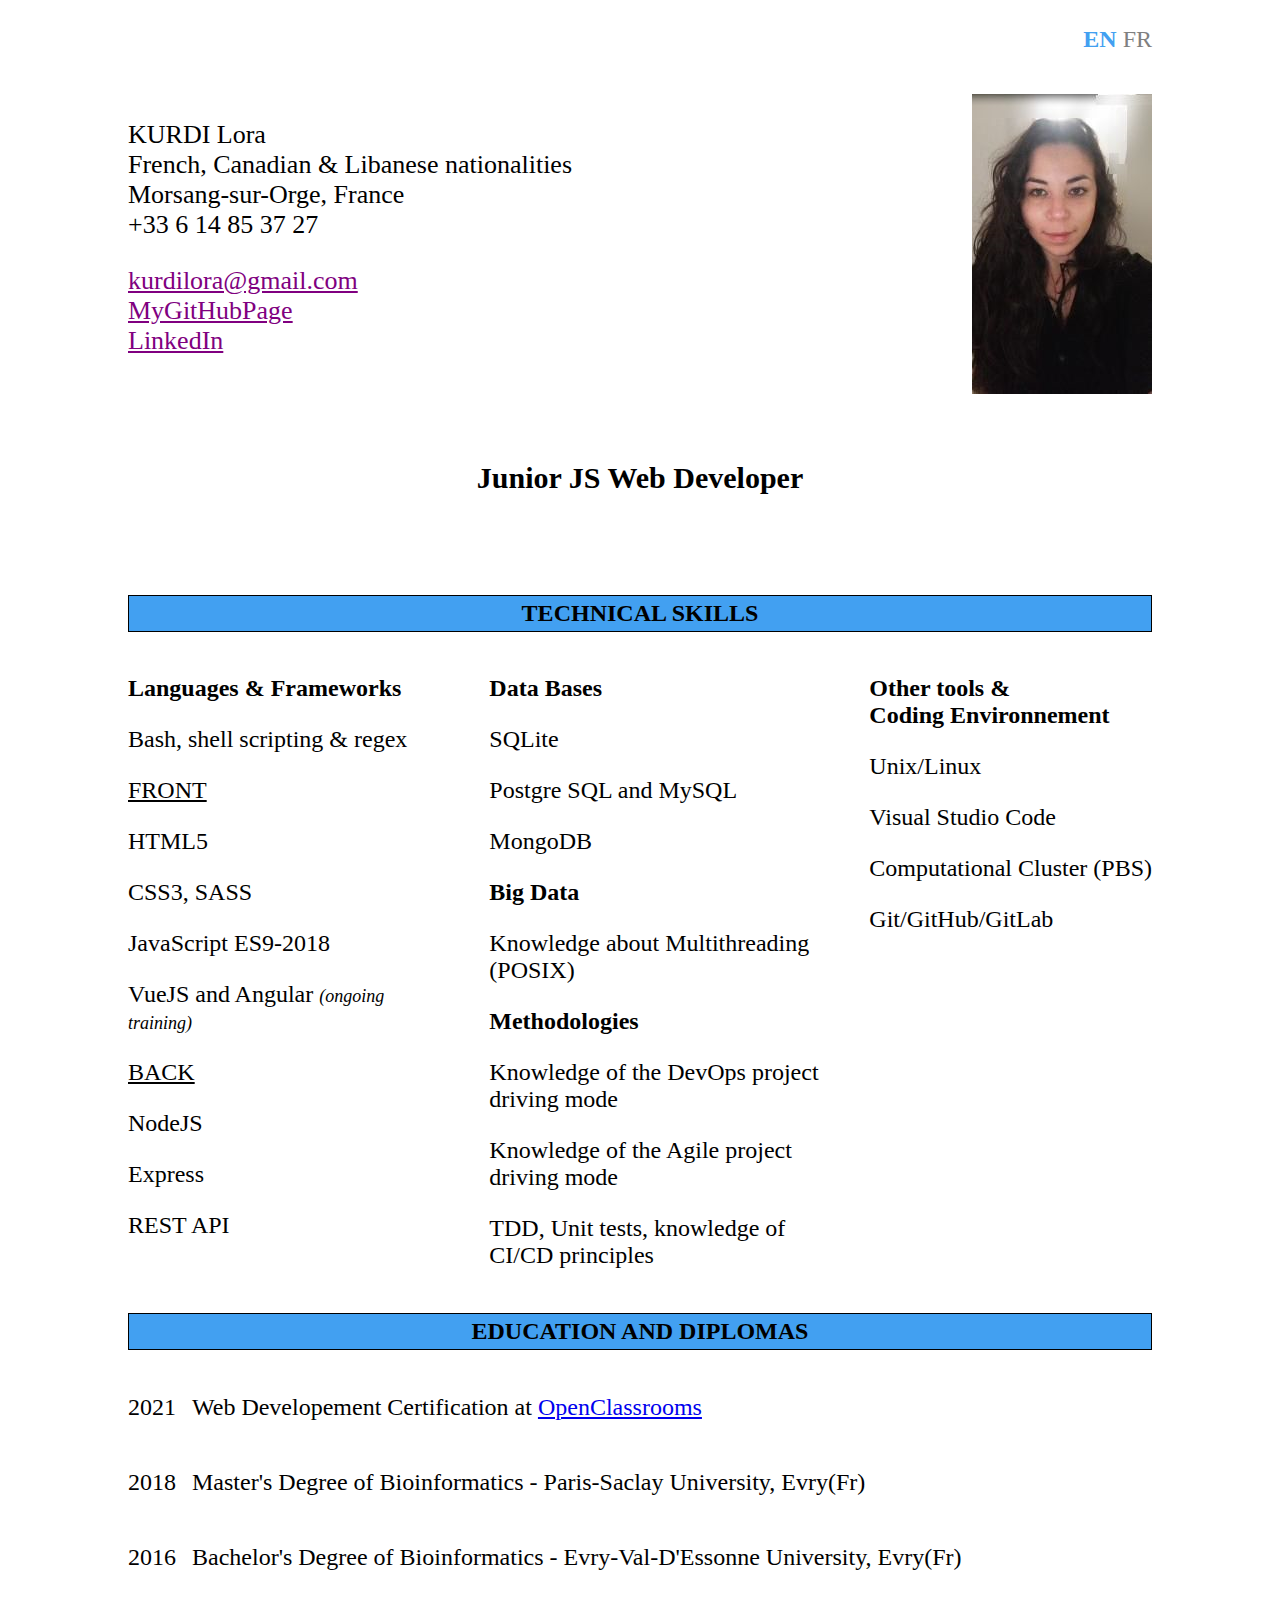
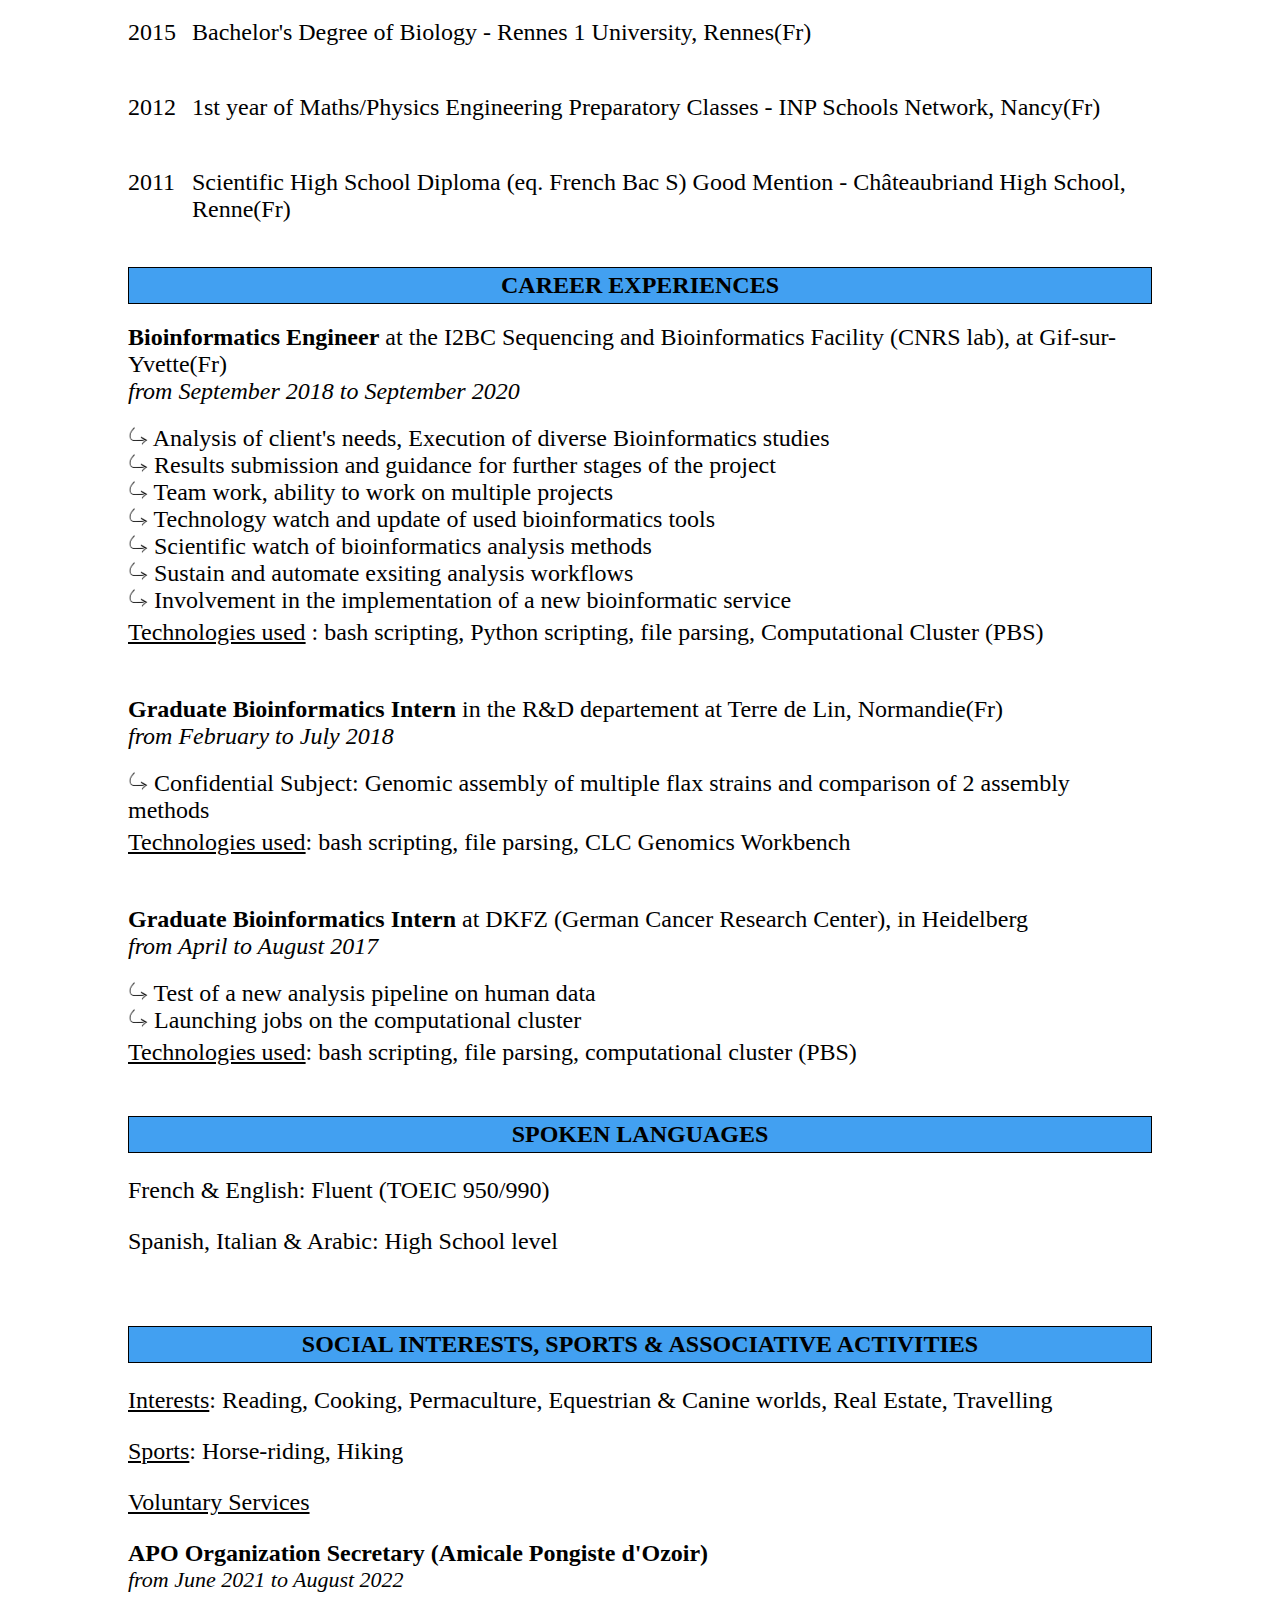
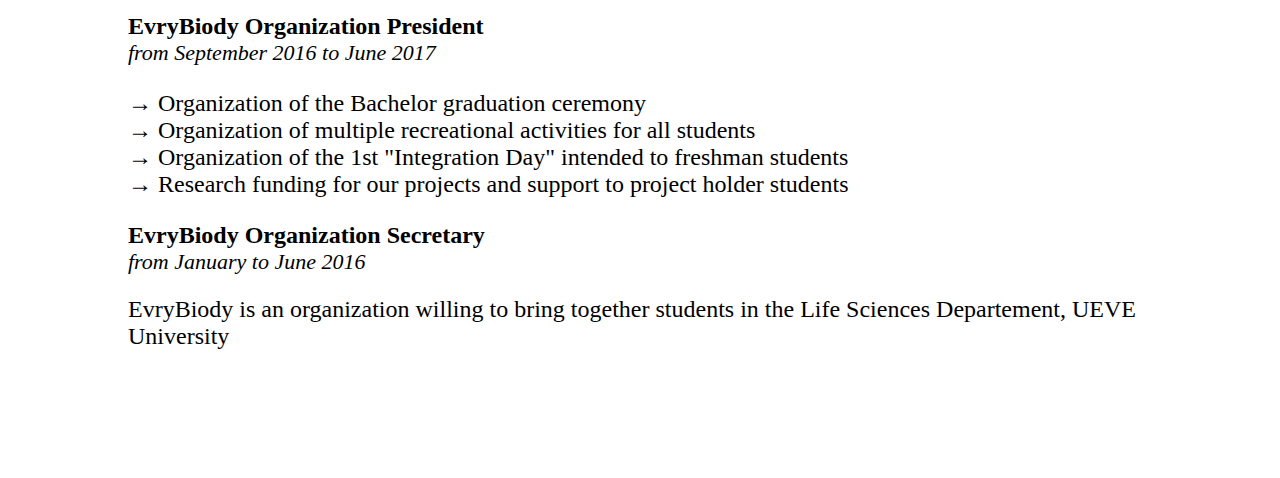
==== english.html @ de7b5802 "June 2021 Update" ====
<!DOCTYPE html>
<html>
	<head>
		<meta charset="UTF-8"/>
		<meta name="viewport" content="width=device-width">
		<link rel="stylesheet" href="style.css" />
		<title>CV_Kurdi-Lora</title>
	</head>
	<body>
        <header>
            <nav><a href="english.html" title="You're on the English version" id="pageActuelle">EN</a>
			<a href="index.html" title="Go to the French version" id="autrePage">FR</a></nav>
        </header>
		<div id="header">
			<div>
			<p>KURDI Lora<br/>
			French, Canadian & Libanese nationalities<br/>
			Morsang-sur-Orge, France<br/>
			+33 6 14 85 37 27</p>
			<p><a href="mailto: kurdilora@gmail.com" title="Send me an email" target="_blank">kurdilora@gmail.com</a><br/>
			<a href="https://lkurdi292.github.io" title="Github Page" target="_blank">MyGitHubPage</a><br/>
			<a href="https://www.linkedin.com/in/lorakurdi" title="LinkedIn Profile" target="_blank">LinkedIn</a></p>
			</div>
		
			<div>
				<img src="./moi-3-mini_convert_180-300_censored.png" alt="Lora Kurdi" title="Yep, that's me" />
			</div>
		</div>

		<h1>Junior JS Web Developer</h1>

		<h2>Technical Skills</h2>
		<section id="competences">
			<div id="langages">
				<p><mark>Languages & Frameworks</mark></p>
				<p>Bash, shell scripting & regex</p>
				<p class="underline">FRONT</p>
				<p>HTML5</p>
				<p>CSS3, SASS</p>
				<P>JavaScript ES9-2018</p>
				<P>VueJS and Angular <span>(ongoing training)</span></p>
				<p class="underline">BACK</p>
				<P>NodeJS</p>
				<P>Express</p>
				<P>REST API</p>
				<!-- <p>Python3<br/><span>Pytest, scrapy, numpy, pandas, PEP 8&20</span></p> -->
			</div>
			
			<div id="bdd_et_big-data">
				<p><mark>Data Bases</mark></p>
				<p>SQLite</p>
				<p>Postgre SQL and MySQL</p>
				<P>MongoDB</P>

				<p><mark>Big Data</mark></p>
				<p>Knowledge about Multithreading (POSIX)</p>

				<p><mark>Methodologies</mark></p>
				<p>Knowledge of the DevOps project driving mode </p>
				<p>Knowledge of the Agile project driving mode</p>
				<p>TDD, Unit tests, knowledge of CI/CD principles</p>
			</div>

			<div id="autres_outils">
				<p><mark>Other tools &<br/>Coding Environnement</mark></p>
				<p>Unix/Linux</p>
				<p>Visual Studio Code</p>
				<p>Computational Cluster (PBS)</p>
				<p>Git/GitHub/GitLab</p>
			</div>
		</section>

		<h2>Education and Diplomas</h2>
		<section id="formation">
			<p>2021</p><p> Web Developement Certification at <a href="https://openclassrooms.com/en/paths/185-developpeur-web#path-tabs" title="OpenClassrooms"target="_blank">OpenClassrooms</a></p>
			<p>2018</p><p> Master's Degree of Bioinformatics - Paris-Saclay University, Evry(Fr)</p>
			<p>2016</p><p> Bachelor's Degree of Bioinformatics - Evry-Val-D'Essonne University, Evry(Fr)</p>
			<p>2015</p><p>Bachelor's Degree of Biology - Rennes 1 University, Rennes(Fr)</p>
			<p>2012</p><p>1st year of Maths/Physics Engineering Preparatory Classes - INP Schools Network, Nancy(Fr)</p>
			<p>2011</p><p>Scientific High School Diploma (eq. French Bac S) Good Mention - Châteaubriand High School, Renne(Fr)</p>
		</section>

		
		<h2>Career Experiences</h2>
		<section id="exp">
			<mark>Bioinformatics Engineer</mark> at the I2BC Sequencing and Bioinformatics Facility (CNRS lab), at Gif-sur-Yvette(Fr)<br/><div class="date">from September 2018 to September 2020</div>
			<div id="cnrs_page-break">
				<p><img src="./curved-arrow-black-png-0.png" alt="curved_arrow"/> Analysis of client's needs, Execution of diverse Bioinformatics studies<br/>
				<img src="./curved-arrow-black-png-0.png" alt="curved_arrow"/> Results submission and guidance for further stages of the project<br/>
				<img src="./curved-arrow-black-png-0.png" alt="curved_arrow"/> Team work, ability to work on multiple projects<br/>
				<img src="./curved-arrow-black-png-0.png" alt="curved_arrow"/> Technology watch and update of used bioinformatics tools</br/>
				<img src="./curved-arrow-black-png-0.png" alt="curved_arrow"/> Scientific watch of bioinformatics analysis methods<br/>
				<img src="./curved-arrow-black-png-0.png" alt="curved_arrow"/> Sustain and automate exsiting analysis workflows<br/>
				<img src="./curved-arrow-black-png-0.png" alt="curved_arrow"/> Involvement in the implementation of a new bioinformatic service</p>
				<p><span class="tech">Technologies used</span> : bash scripting, Python scripting, file parsing, Computational Cluster (PBS)</p>
			</div>
			
			<div id="stageM2_second-page">
				<mark>Graduate Bioinformatics Intern</mark> in the R&D departement at Terre de Lin, Normandie(Fr)<br/><div class="date">from February to July 2018</div>
				<div>
					<p><img src="./curved-arrow-black-png-0.png" alt="curved_arrow"/> Confidential Subject: Genomic assembly of multiple flax strains and comparison of 2 assembly methods</p>
					<p><span class="tech">Technologies used</span>: bash scripting, file parsing, CLC Genomics Workbench</p>
				</div>
			</div>
			<mark>Graduate Bioinformatics Intern</mark> at DKFZ (German Cancer Research Center), in Heidelberg<br/><div class="date">from April to August 2017</div>
			<div>
				<p><img src="./curved-arrow-black-png-0.png" alt="curved_arrow"/> Test of a new analysis pipeline on human data<br/>
				 <img src="./curved-arrow-black-png-0.png" alt="curved_arrow"/> Launching jobs on the computational cluster</p>
				<p><span class="tech">Technologies used</span>: bash scripting, file parsing, computational cluster (PBS)</p>
			</div>
		</section>

		<h2>Spoken Languages</h2>
		<p>French & English: Fluent (TOEIC 950/990)</p>
		<p>Spanish, Italian & Arabic: High School level</p><br/>

		<h2>Social Interests, Sports & Associative activities </h2>
		<div id="interets">
			<p><span>Interests</span>: Reading, Cooking, Permaculture, Equestrian & Canine worlds, Real Estate, Travelling</p>
			<p><span>Sports</span>: Horse-riding, Hiking</p>

			<p><span>Voluntary Services</span></p>

			<strong>APO Organization Secretary (Amicale Pongiste d'Ozoir)</strong>
			<div class="date"> from June 2021 to August 2022</div>

			<strong>EvryBiody Organization President</strong>
			<div class="date"> from September 2016 to June 2017</div>
			<p>
			→ Organization of the Bachelor graduation ceremony<br />
			→ Organization of multiple recreational activities for all students<br />
			→ Organization of the 1st "Integration Day" intended to freshman students<br />
            → Research funding for our projects and support to project holder students</p>
            
			<strong>EvryBiody Organization Secretary</strong>
			<div class="date">from January to June 2016</div>
			EvryBiody is an organization willing to bring together students in the Life Sciences Departement, UEVE University
		</div>
	</body>
</html>
---- style.css ----
@font-face{
    font-family: "quicksand";
    src: url("fonts/quicksand/Quicksand-Regular.otf");
}

body{
	margin: 2% 10% 10% 10%;
	font-family: "quicksand";
	font-size: 24px;
}

a:hover {
	font-weight: bold;
}


/* Header de la page  - EN/FR*/
header {
	display: flex;
	justify-content: flex-end;
	align-items: center;
	margin-bottom: 4%;
	/* border: 1px solid chocolate; */
}

nav a {
	text-decoration: none;
}

nav #pageActuelle:link, #pageActuelle:visited {
	color: rgb(66,160,241);
	font-weight: bold;
}

nav #autrePage:link, #autrePage:visited {
	color: grey;
}


/* Header du CV */
#header{
	display: flex;
	justify-content: space-between;
	font-size: 26px;
}

#header a{
	color: purple;
}

	/* Développeuse Python Junior */
h1 {
	font-size: 30px;
	text-align: center;
	/* text-decoration: underline; */
	margin-top: 60px;
	margin-bottom: 100px;
}


/* Titre et encadré des sections */
h2 {
	font-size: 24px;
	text-align: center;
	text-transform: uppercase;
	border: 1px black solid;
	padding: 4px;
	background-color: rgb(66,160,241);
}


mark {
	font-weight: bold;
	background-color: rgb(255,255,255);
}


/*Les différentes sections du CV*/

	/*Formation*/
#formation {
	display: grid;
	grid-template-columns: 1fr 15fr;
}

#formation a:visited {
	color: black;
}

	/*Compétences*/
#competences {
	display: grid;
	grid-gap: 50px;
	grid-template-columns: auto auto auto;
}


#langages span {
	font-style: italic;
	font-size: 18px;
}

#langages .underline {
	text-decoration: underline;
}

	/*Expériences*/
#exp div {
	margin-bottom: 50px;
}

#exp div p {
	margin-top: 5px;
	margin-bottom: 5px;
}

#exp .date {
	margin-bottom: 20px;
	font-style: italic;
}

span.tech {
	text-decoration: underline;
}


		/* flèches */
#exp img {
	height: 20px;
	width: 20px;
}


	/*Centres d'intérêts */
#interets span {
	text-decoration: underline;
}


#interets .date {
	font-weight: normal;
	font-style: italic;
	font-size: 22px;
	margin-bottom: 2%;
}


/*Gestion des pages*/
#cnrs_page-break {
	page-break-after: always;
}

#stageM2_second-page {
	margin-top: 50px;
}


/*Media Queries*/
@media all and (max-width: 992px)
{
	body{
		margin: 2% 5% 5% 5%;
		font-size: 16px;
	}

	header {
		font-size: 18px;
	}

	#header {
		font-size: 18px;
	}

	#header img {
		width: 120px;
		height: auto;
	}

	h1 {
		font-size: 20px;
		text-align: center;
		margin-top: 30px;
		margin-bottom: 50px;
	}

	h2 {
		font-size: 18px;
		text-align: center;
		text-transform: uppercase;
		border: 0.5px black solid;
		padding: 1px;
		background-color: rgb(66,160,241);
	}

	#exp img {
		height: 15px;
		width: 15px;
	}

	#interets .date, #langages span {
		font-weight: normal;
		font-style: italic;
		font-size: 12px;
	}

}

@media all and (max-width: 480px)
{
	body{
		margin-right: 6%;
		margin-top: 4%;
		margin-bottom: 6%;
		font-size: 12px;
	}

	#header {
		font-size: 14px;
	}

	#header img {
		display: none;
	}

	h1 {
		font-size: 16px;
		text-align: center;
		margin-top: 30px;
		margin-bottom: 50px;
	}

	h2 {
		font-size: 14px;
		text-align: center;
		text-transform: capitalize;
		border: 0.5px black solid;
		padding: 2px;
		background-color: rgb(66,160,241);
	}

	#competences {
		grid-gap: 30px;
	}

	#stageM2_second-page {
		margin-top: 20px;
	}

	#exp div {
		margin-bottom: 20px;
	}

	#exp div p {
		margin-top: 3px;
		margin-bottom: 3px;
	}

	#exp .date {
		margin-bottom: 8px;
	}

	#exp img {
		height: 10px;
		width: 10px;
	}

	#interets .date, #langages span {
		font-weight: normal;
		font-style: italic;
		font-size: 10px;
	}
}
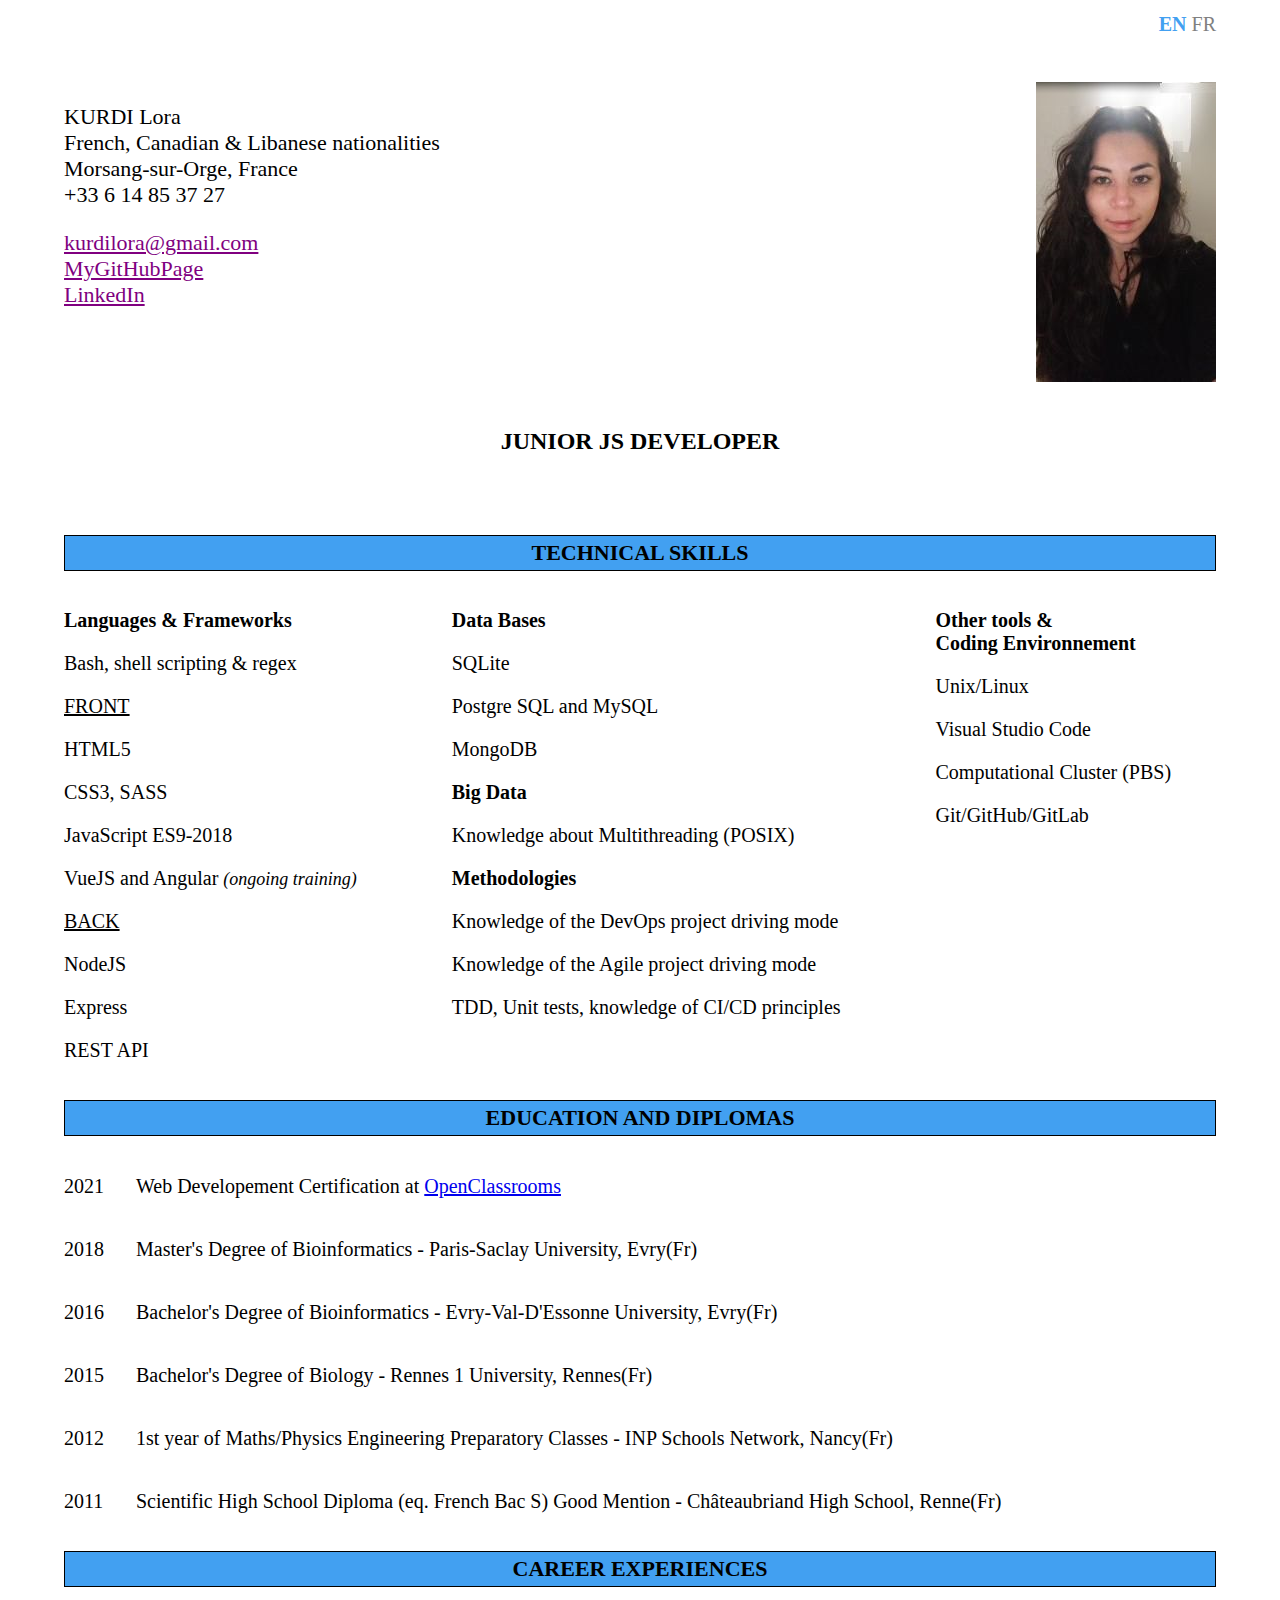
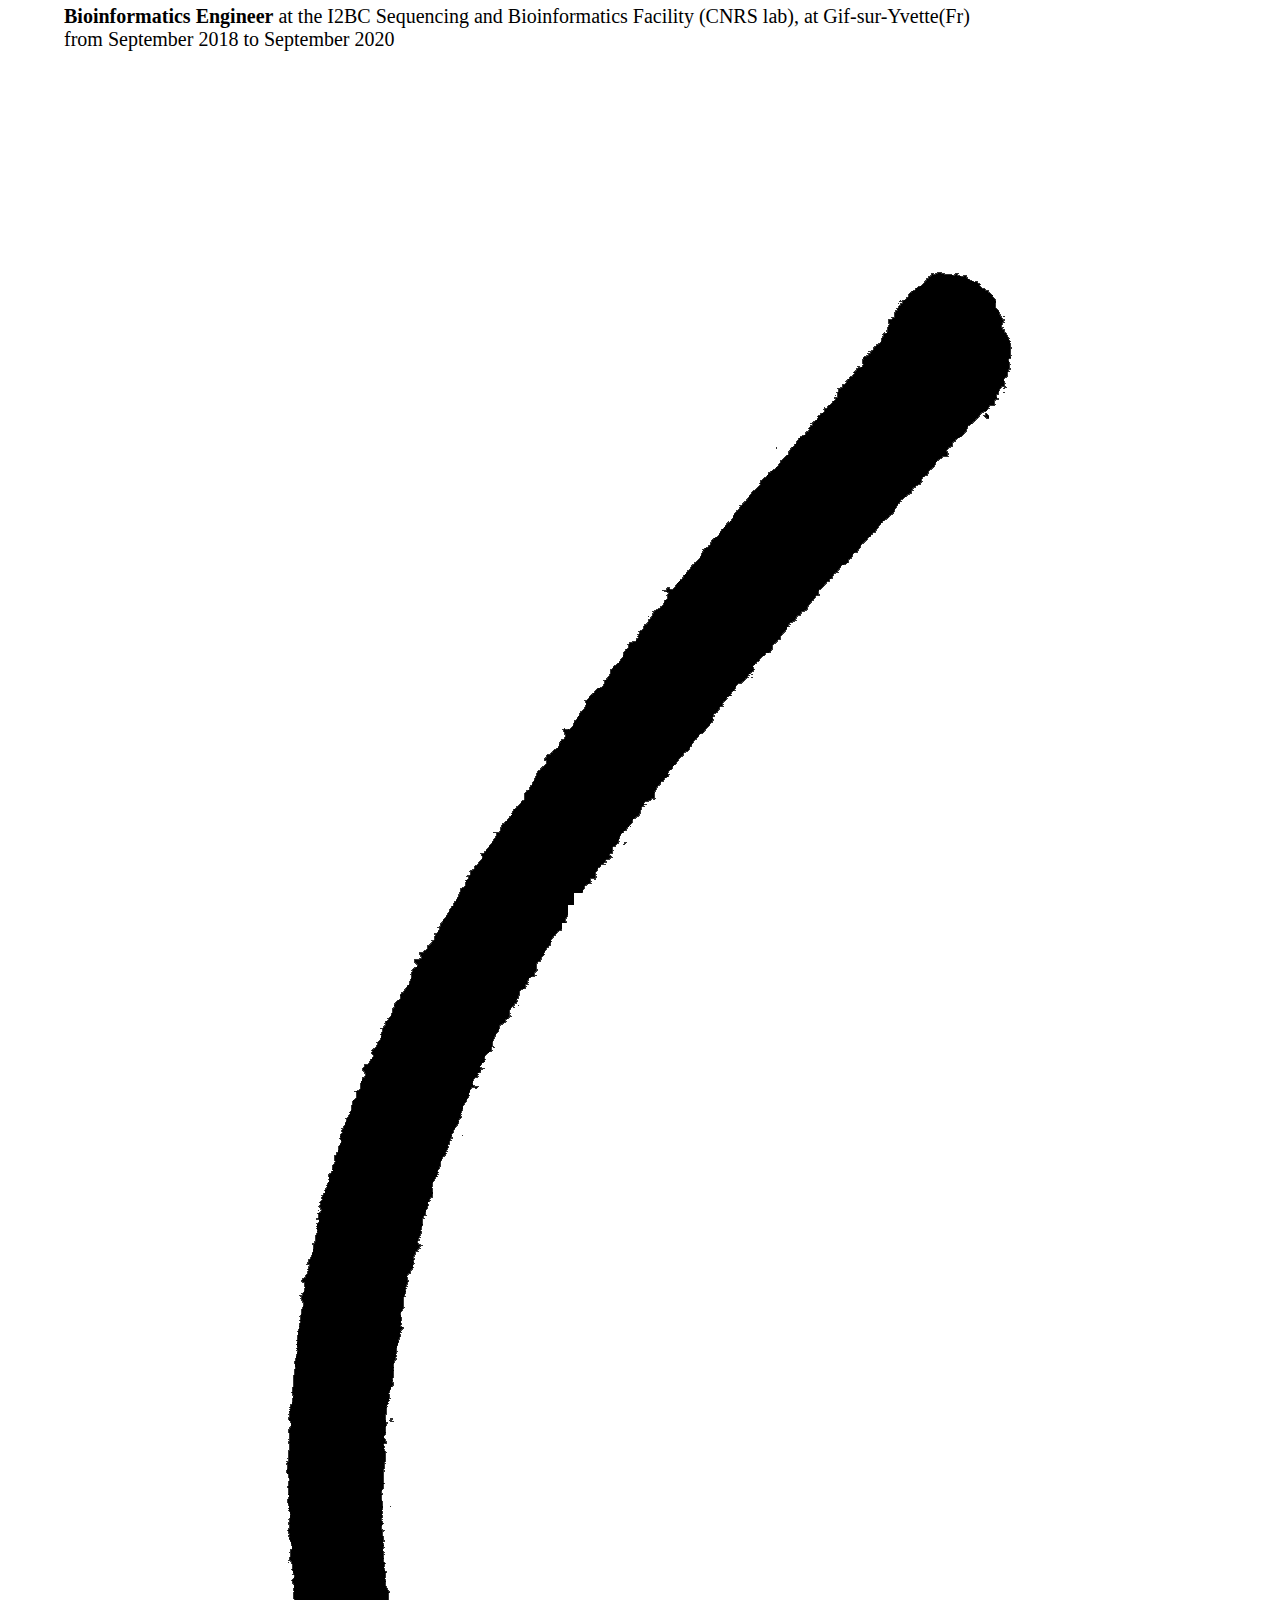
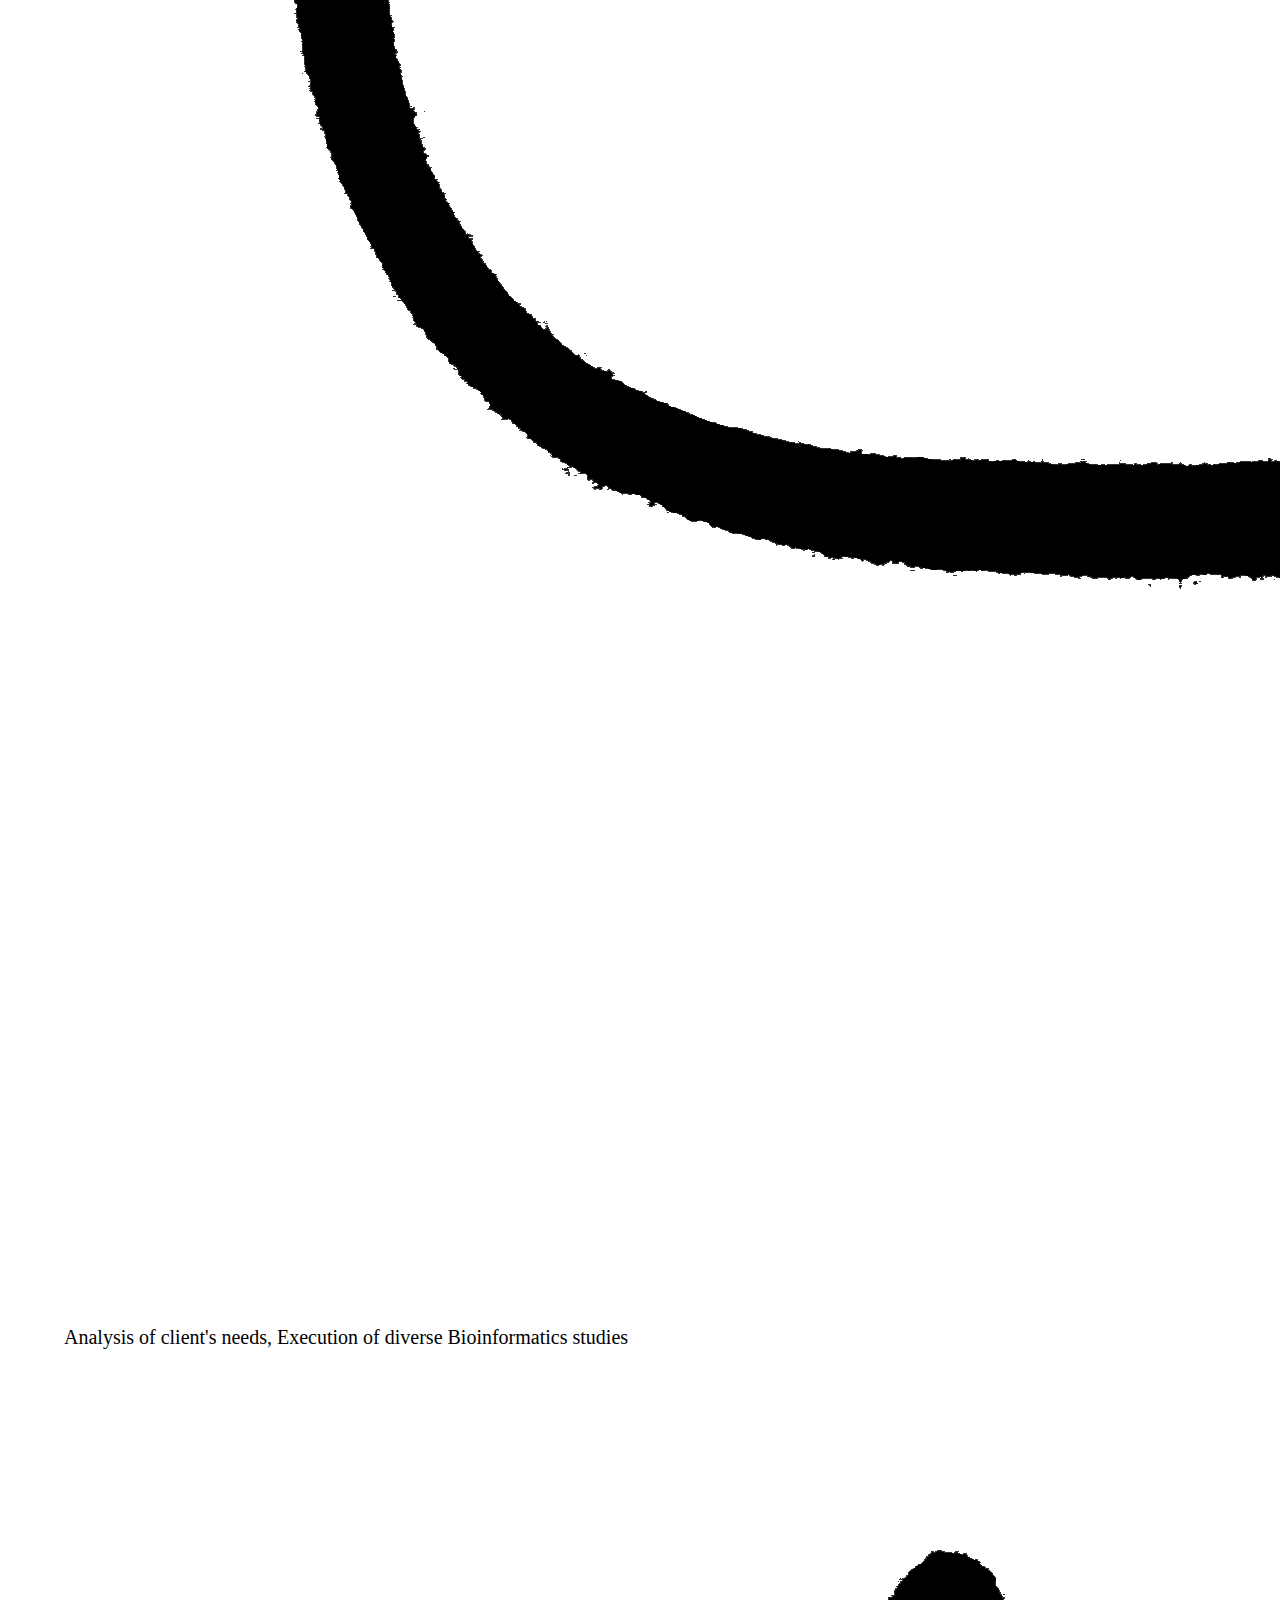
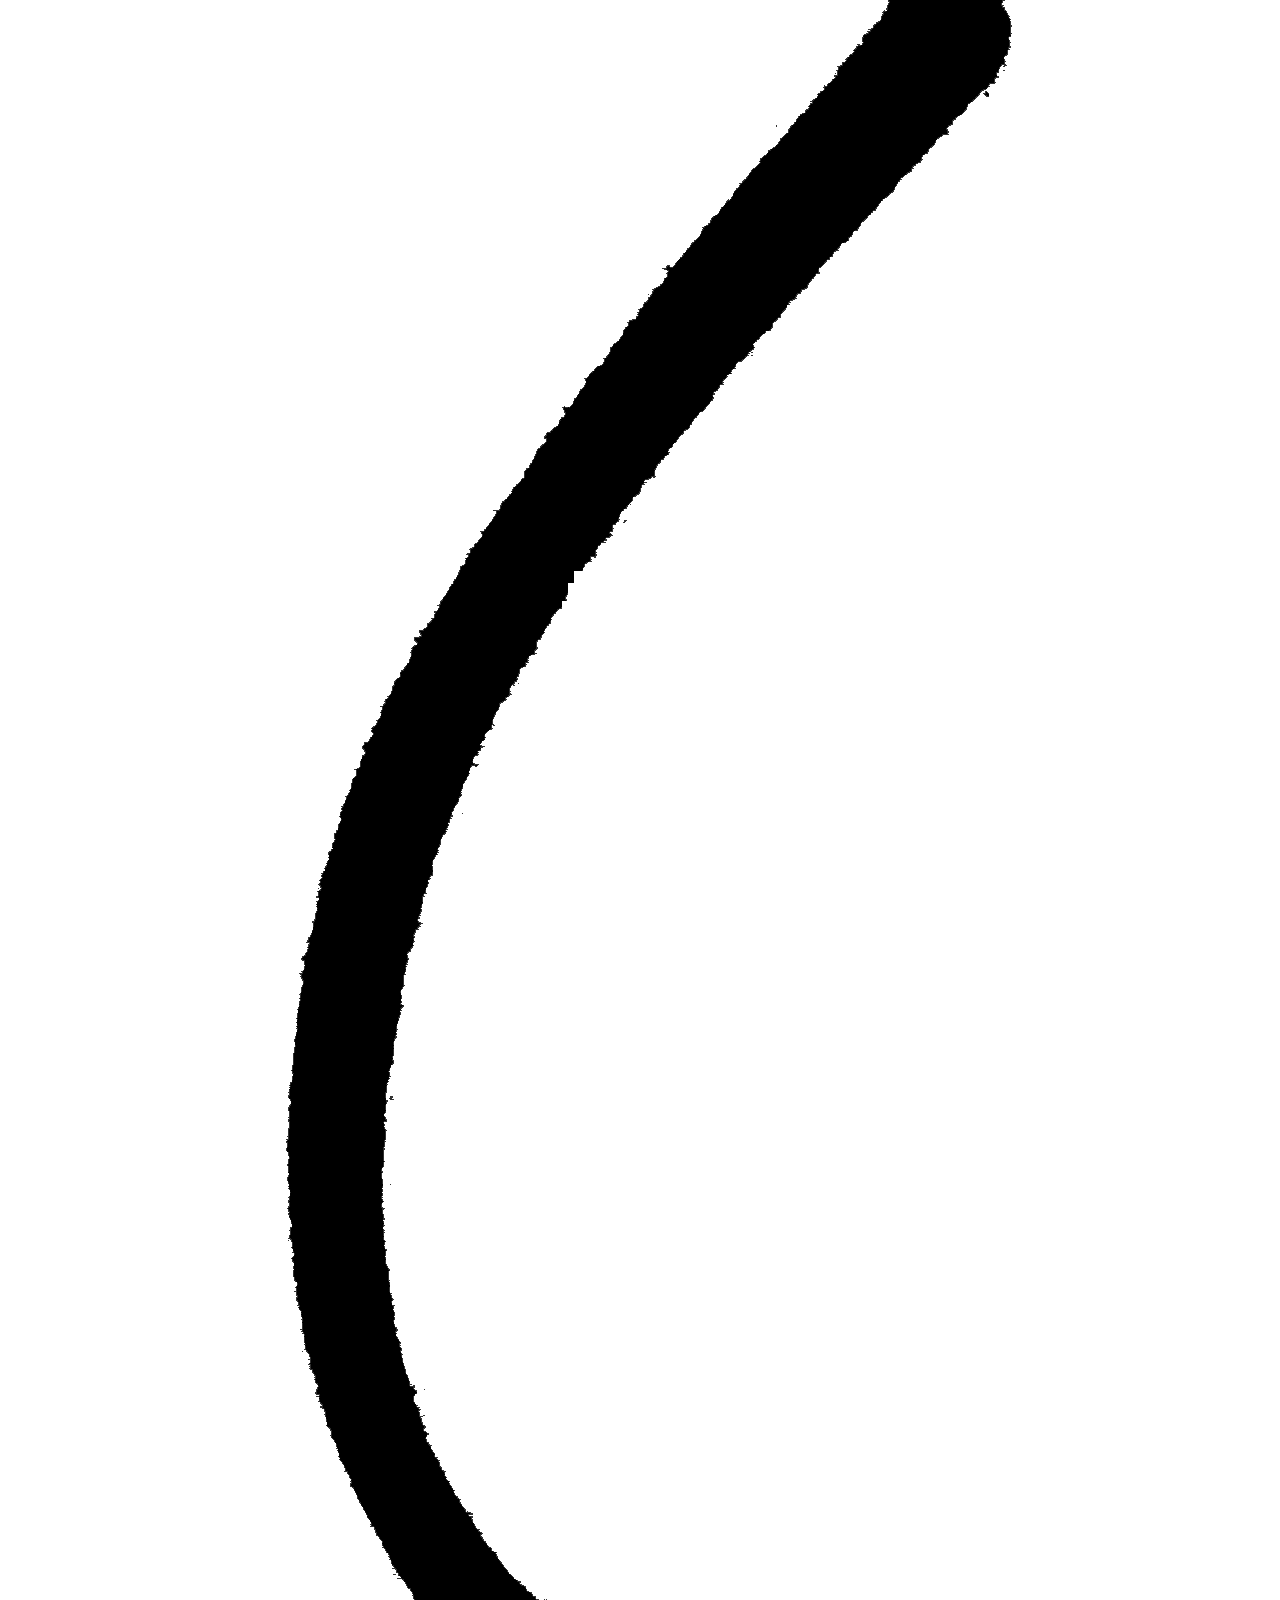
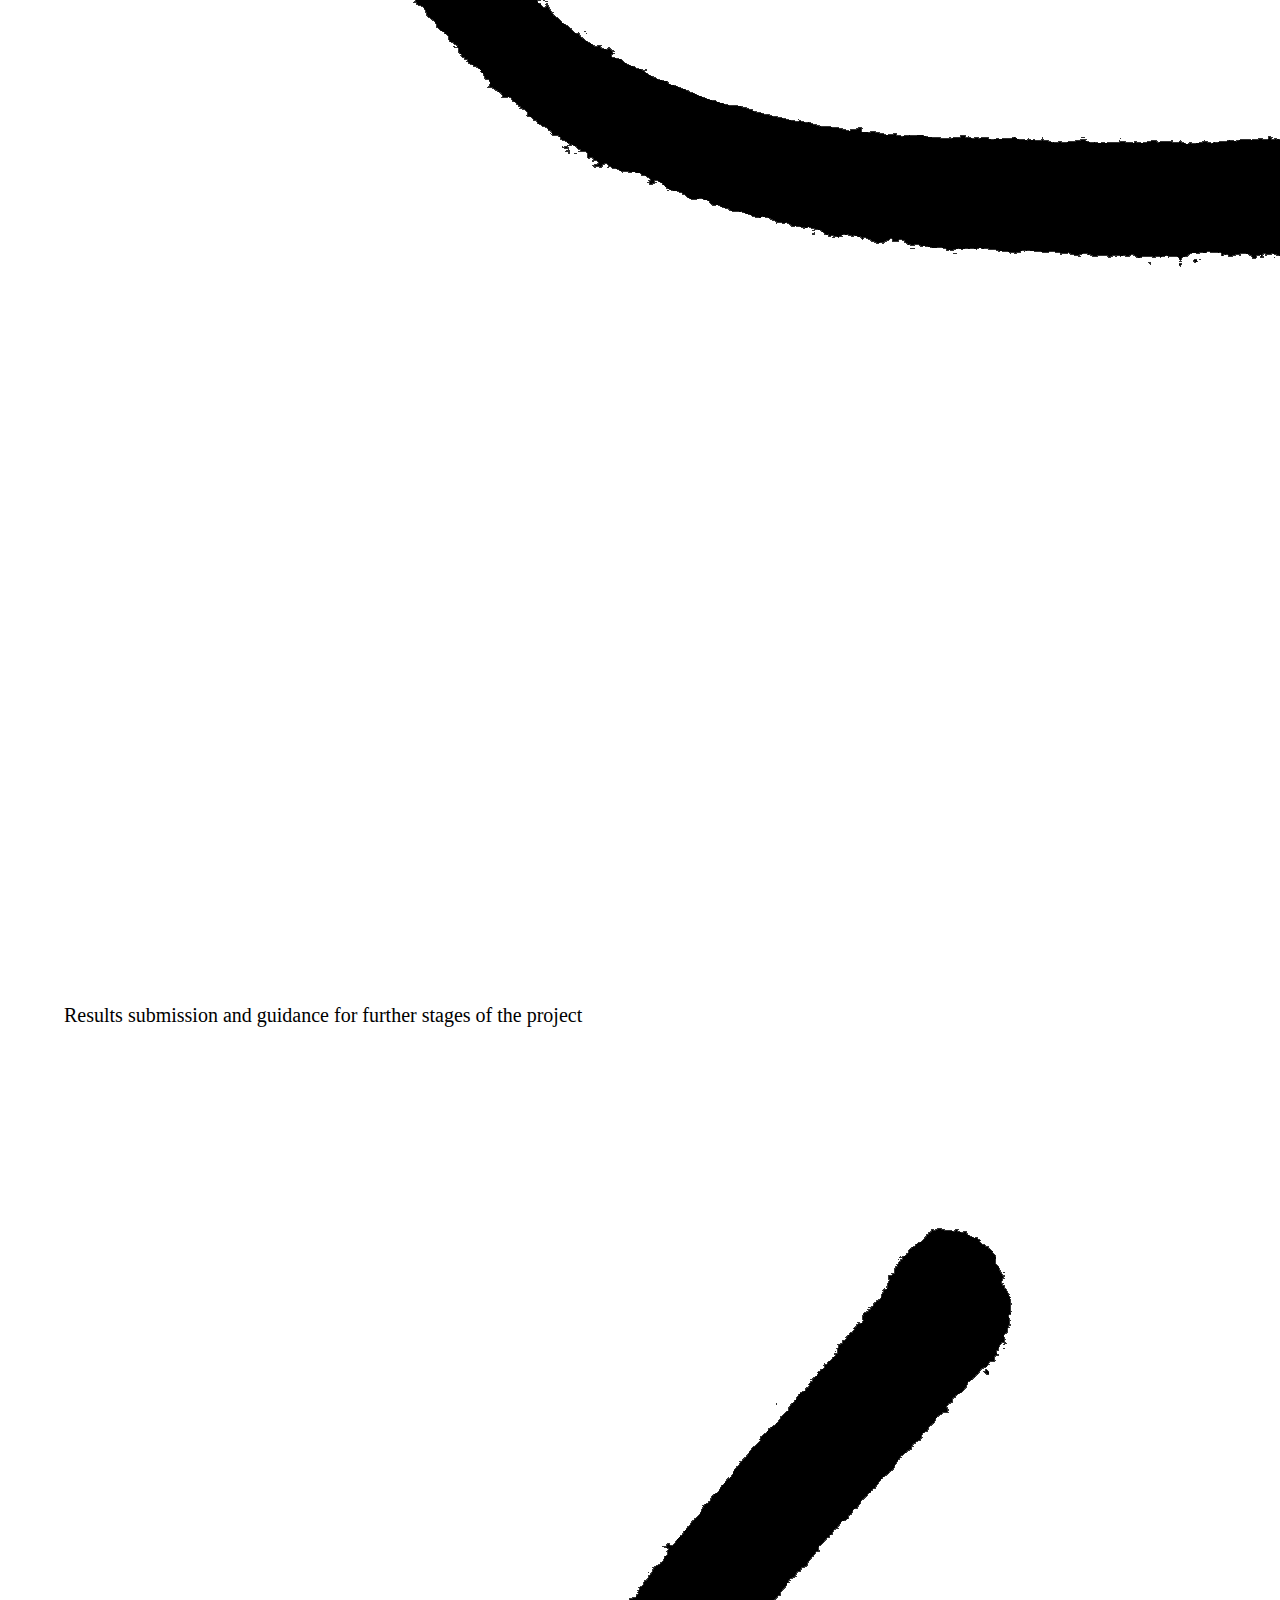
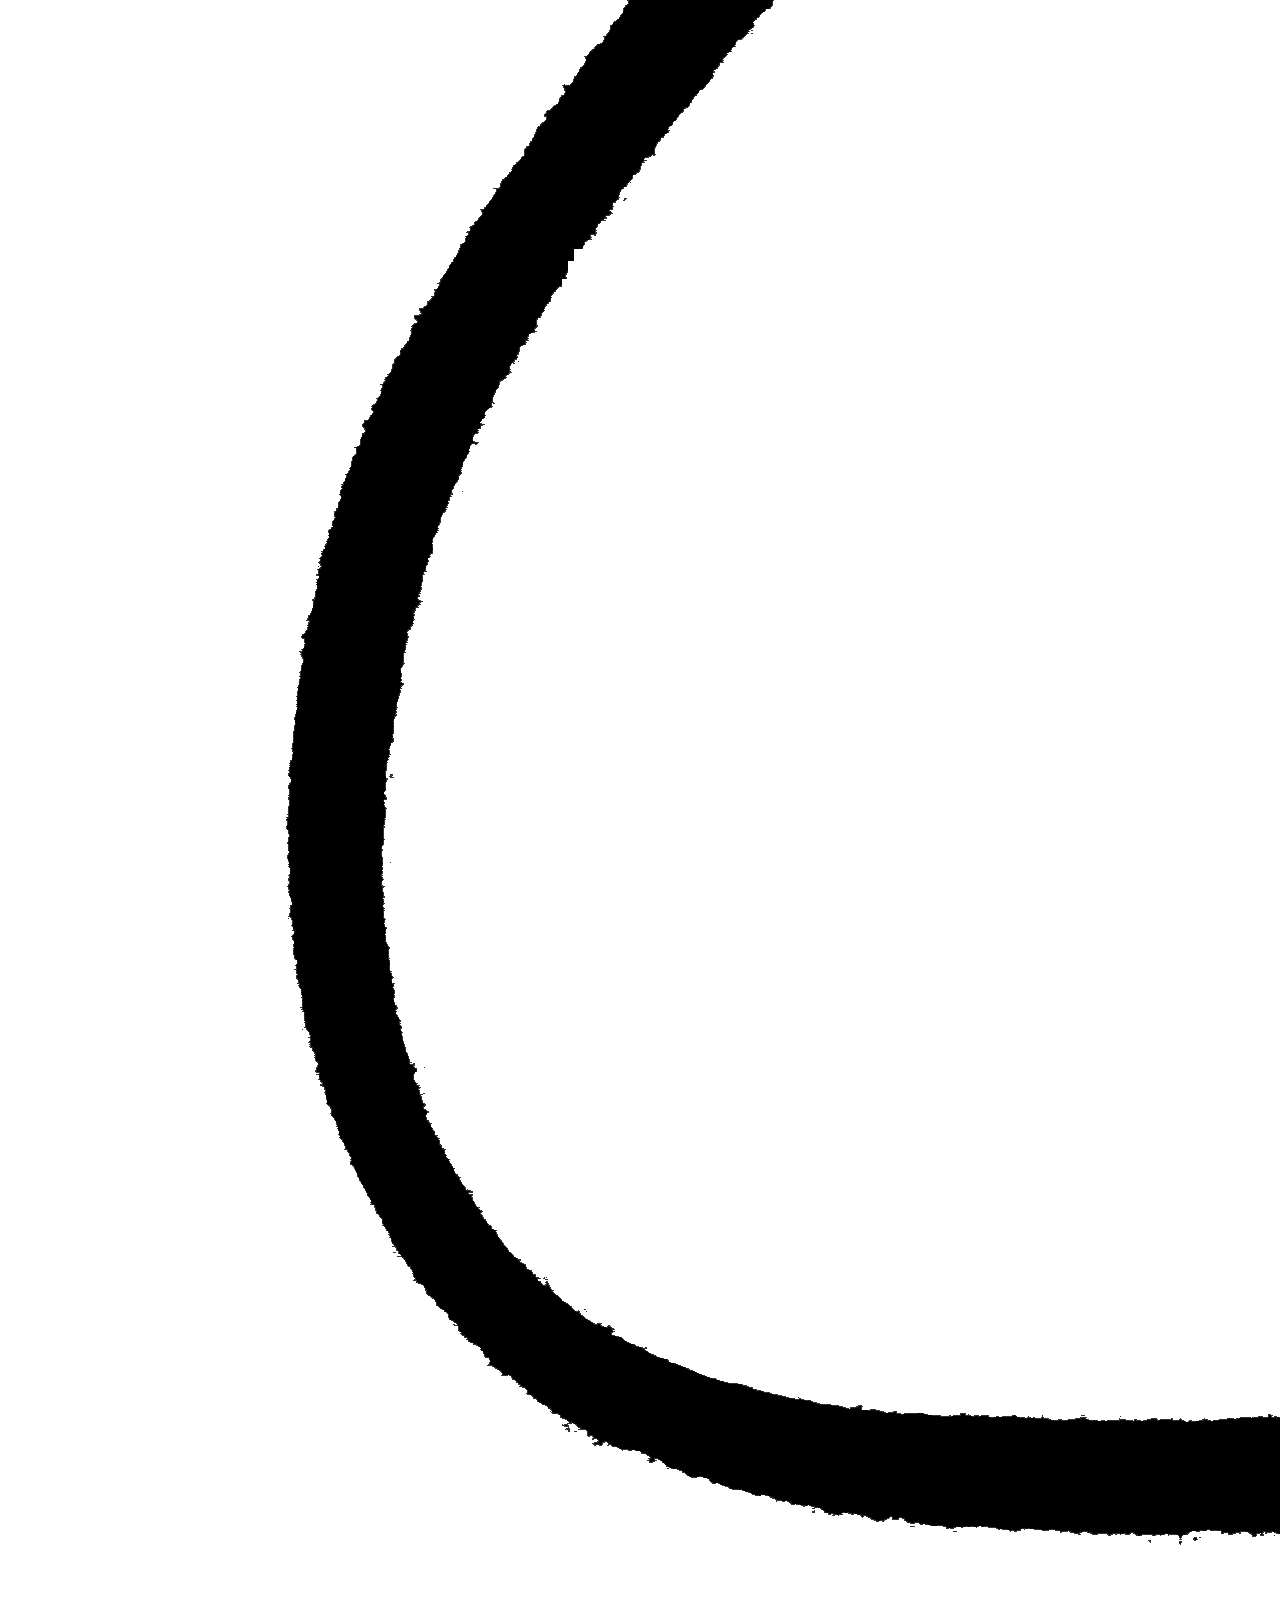
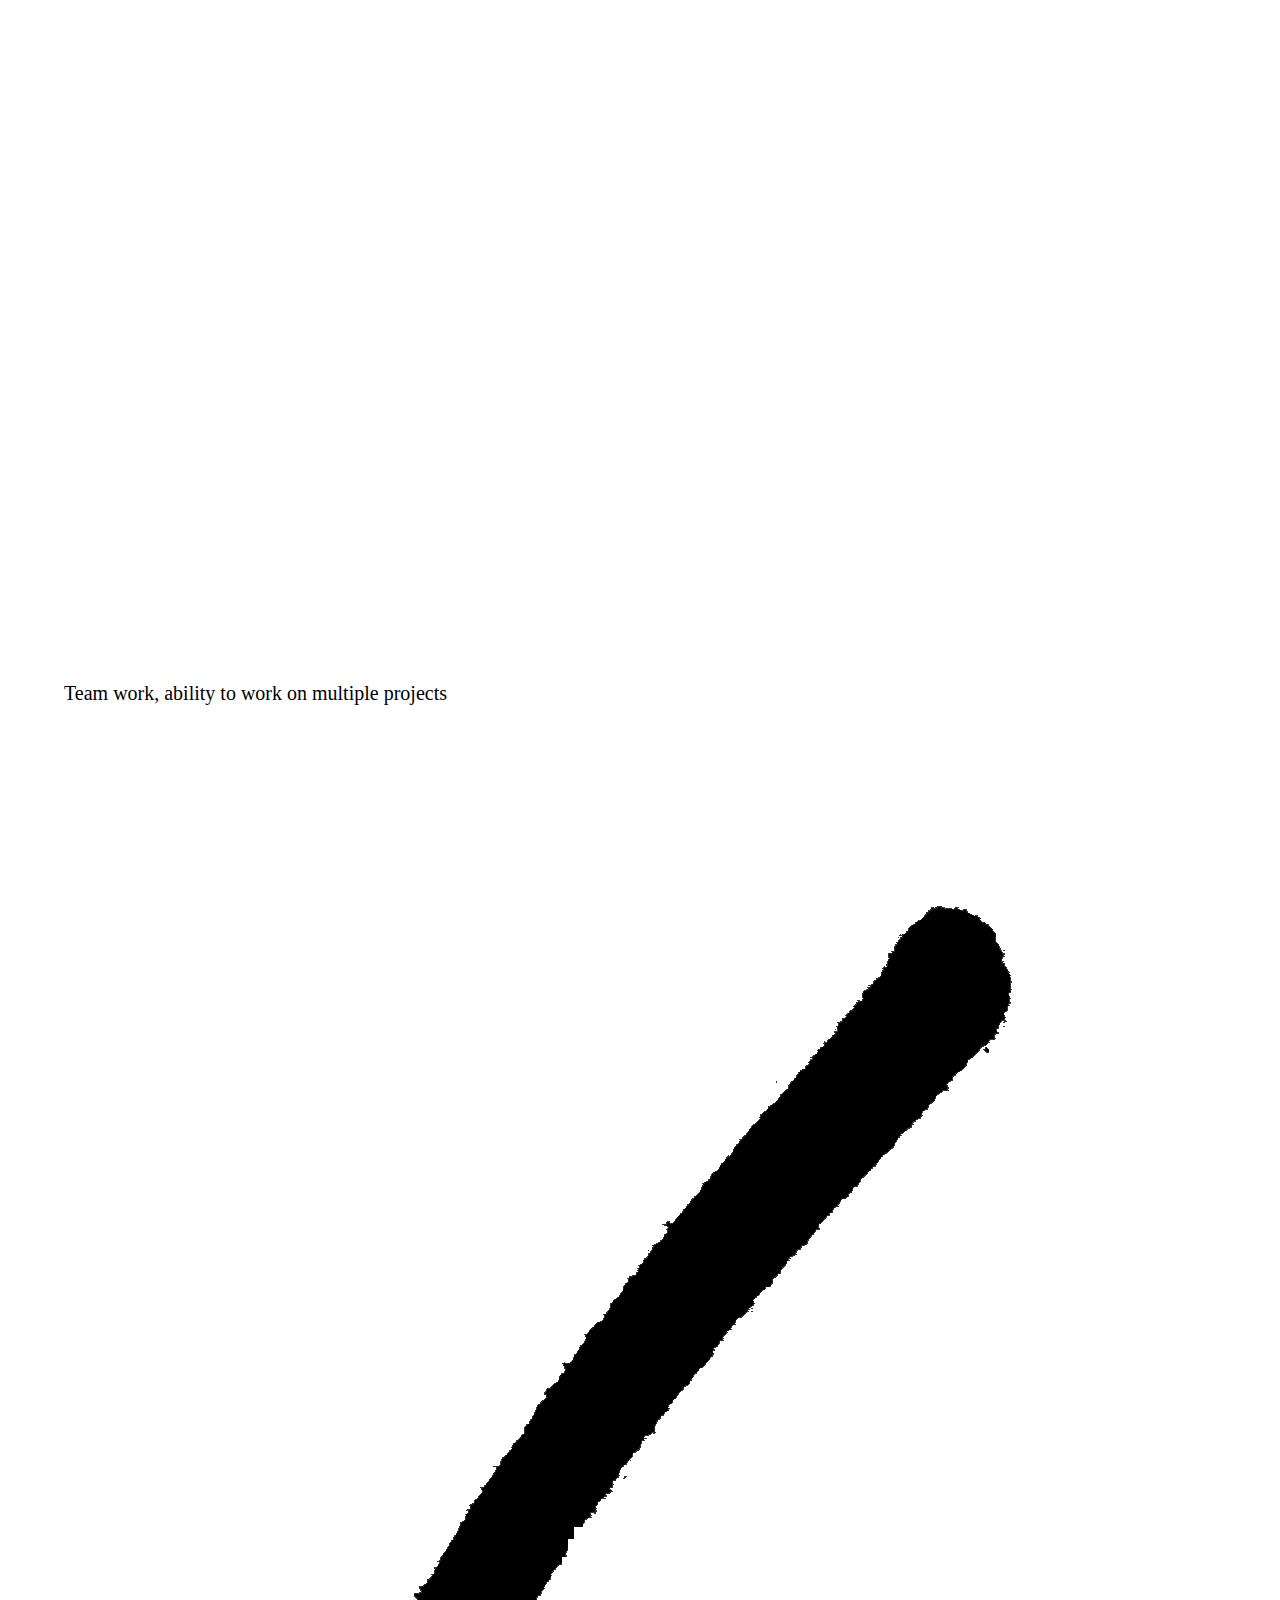
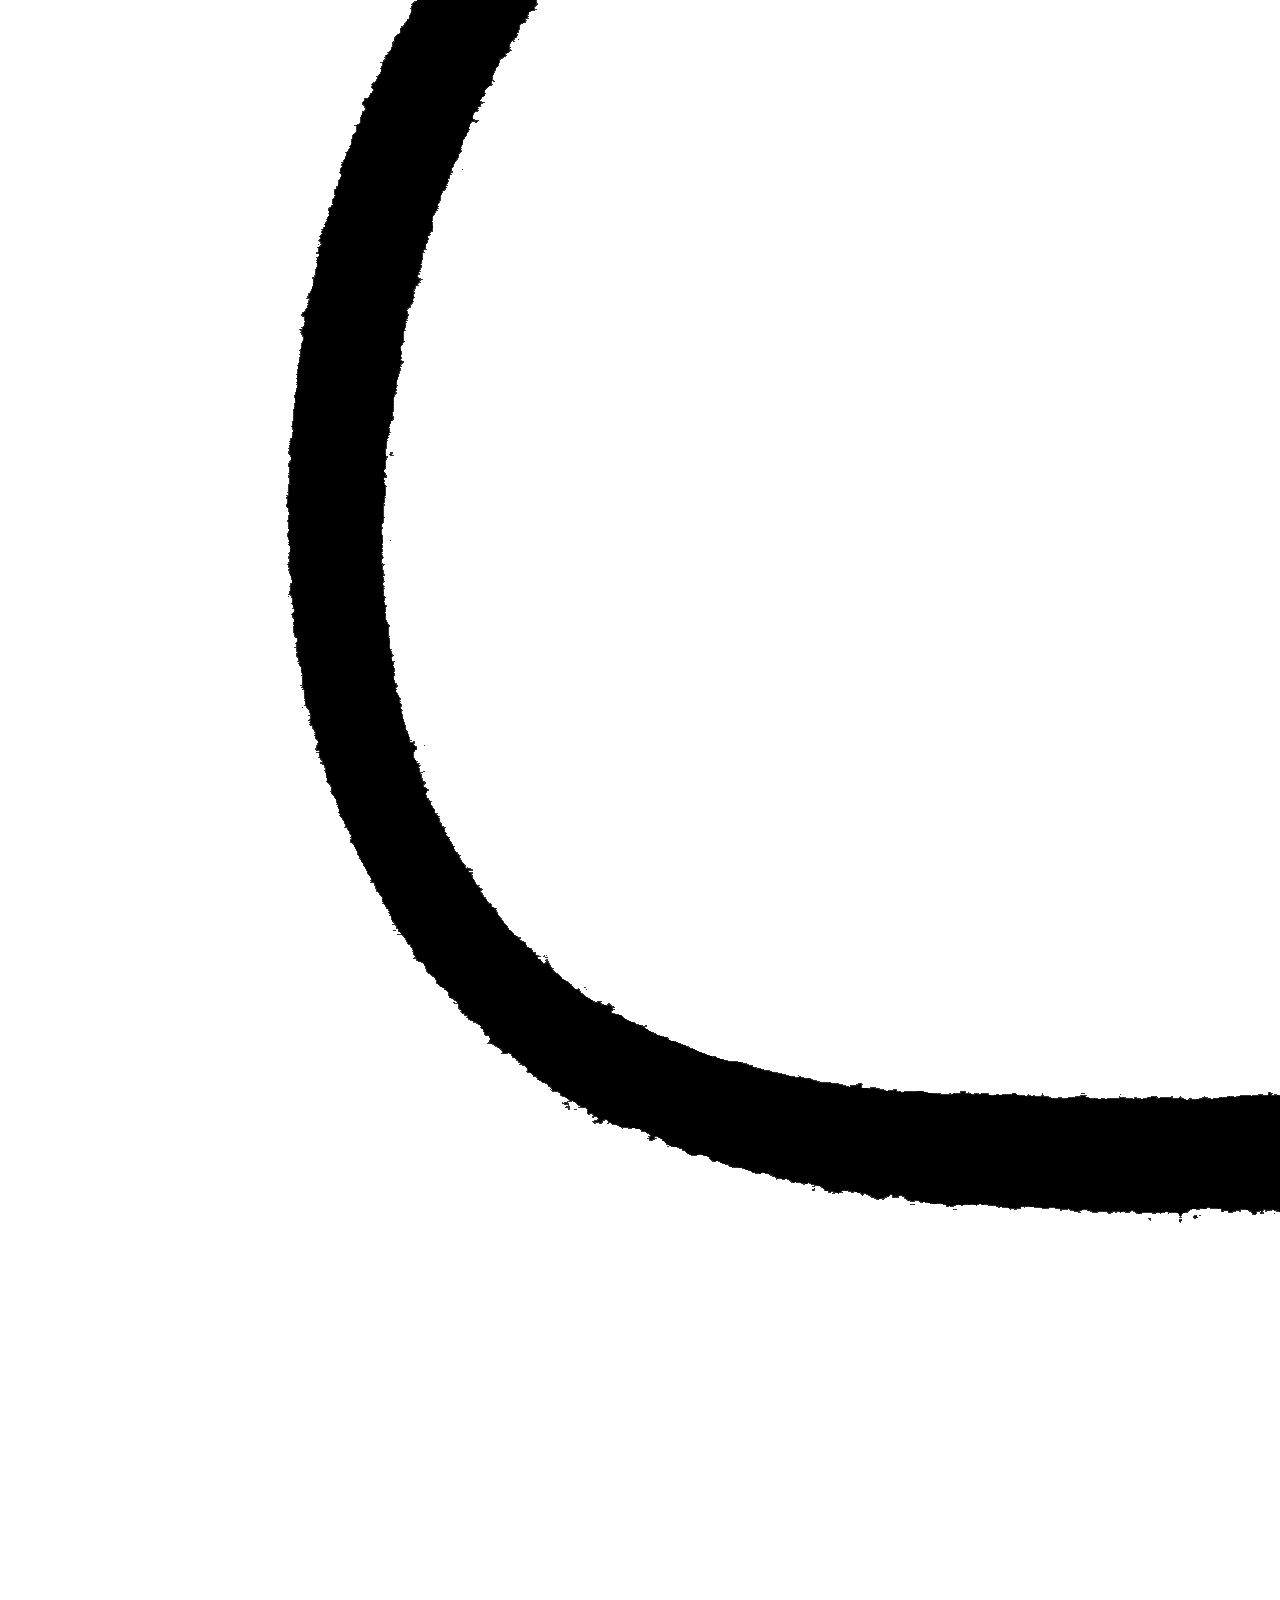
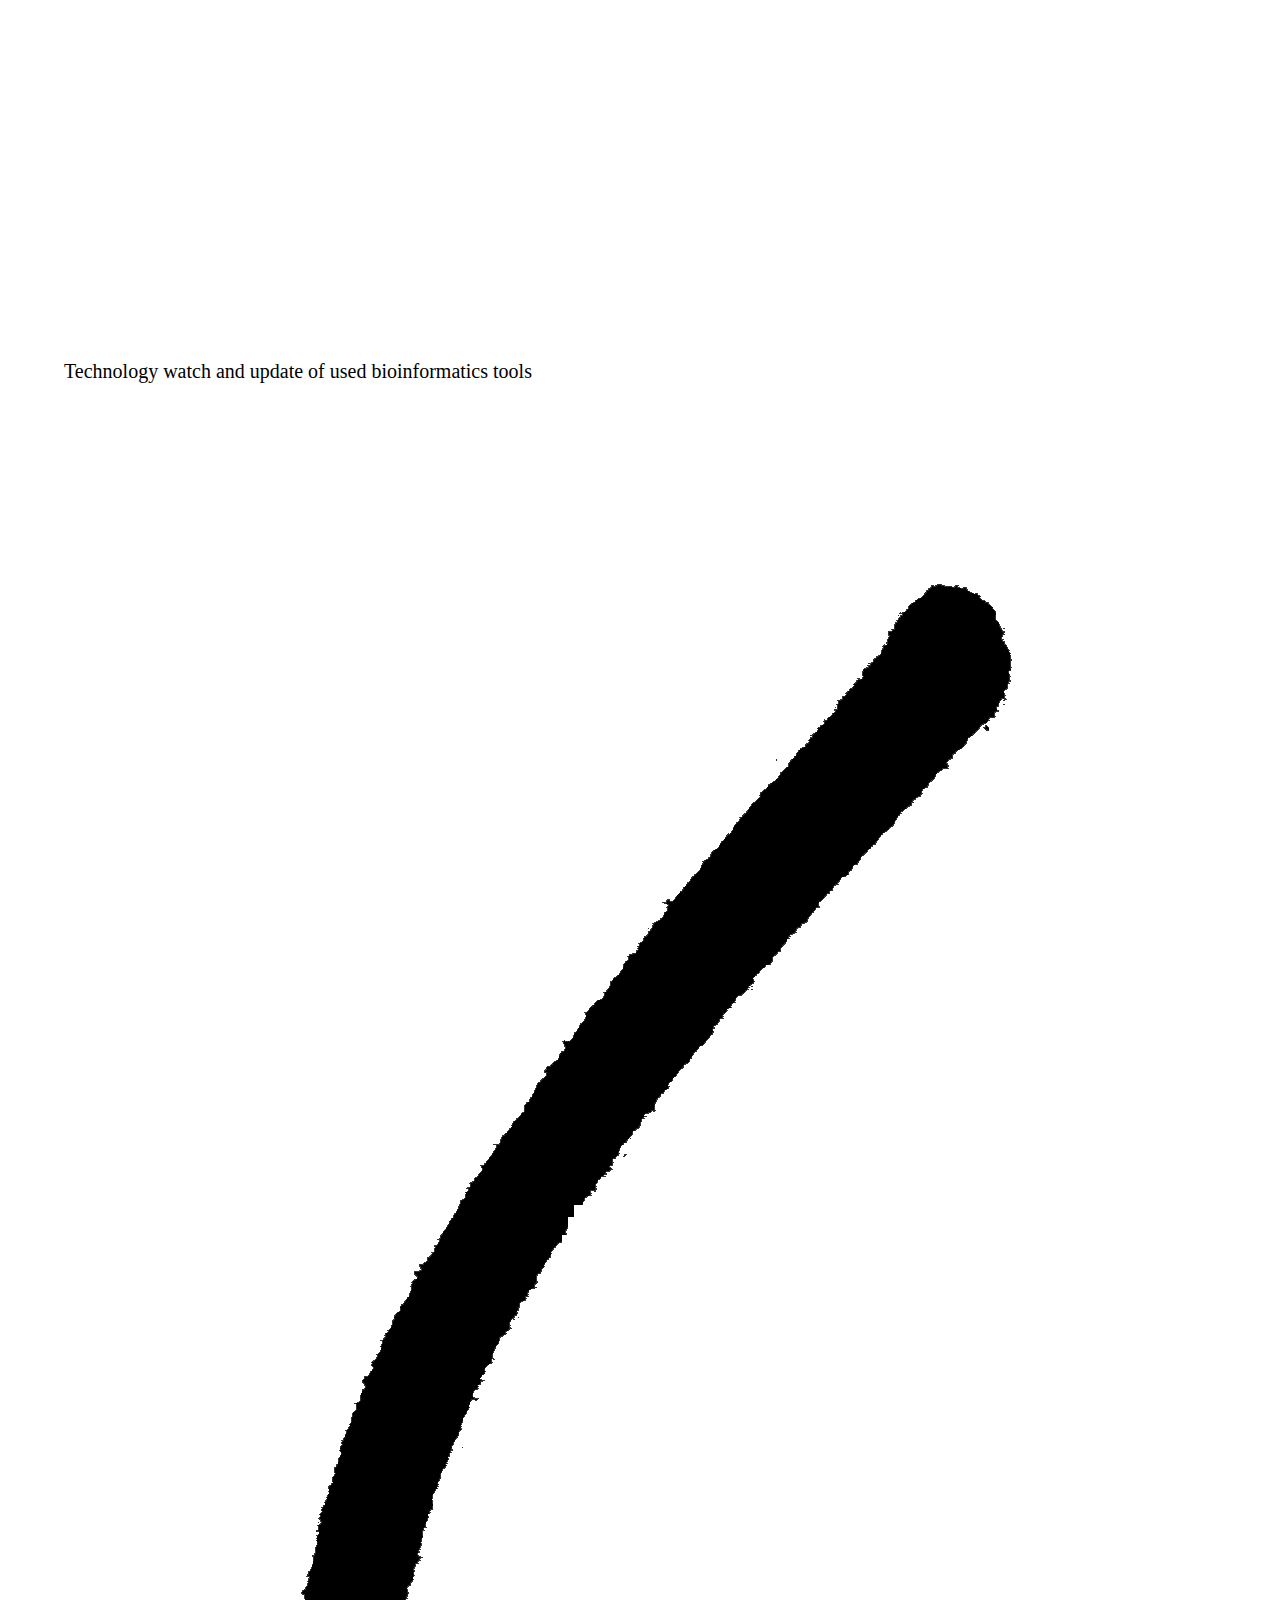
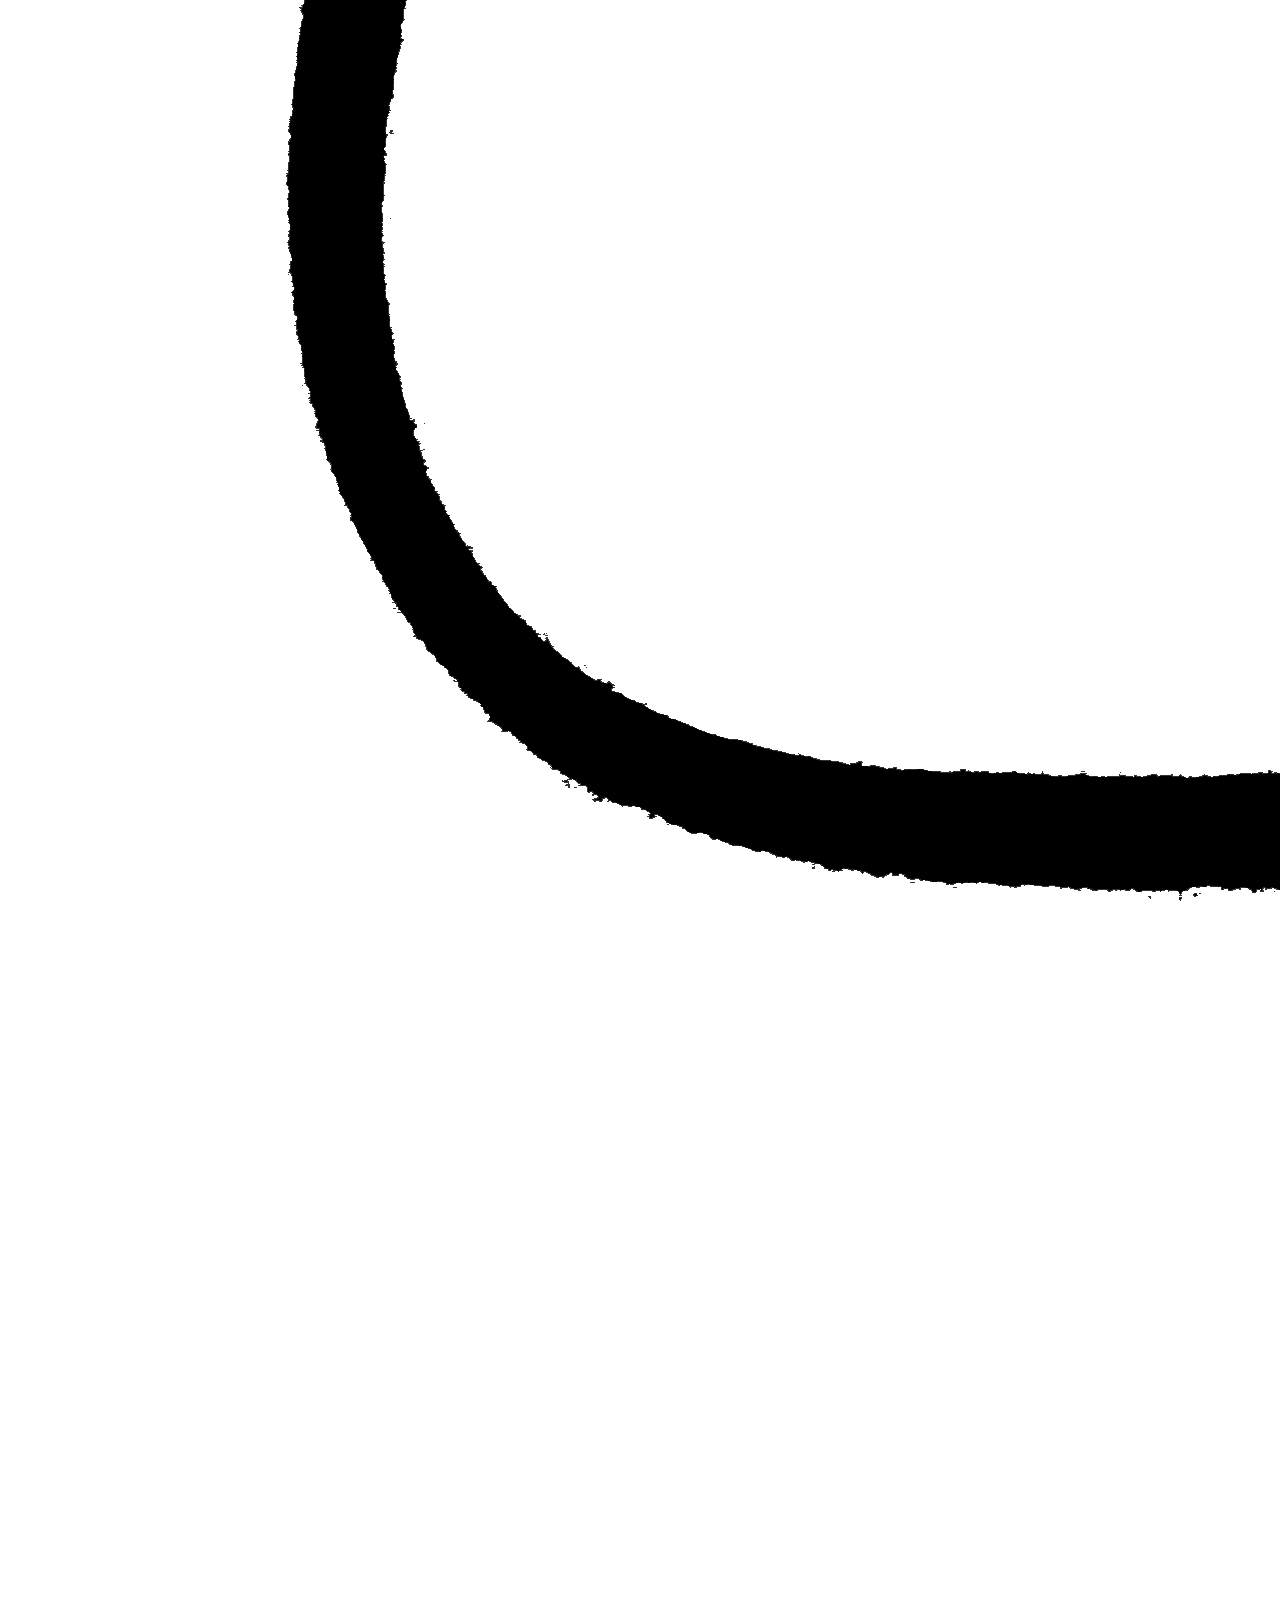
==== commit 7f520377: "corrections mise en page" ====
--- a/english.html
+++ b/english.html
@@ -27,7 +27,7 @@
 			</div>
 		</div>
 
-		<h1>Junior JS Web Developer</h1>
+		<h1>Junior JS Developer</h1>
 
 		<h2>Technical Skills</h2>
 		<section id="competences">
@@ -71,18 +71,18 @@
 		</section>
 
 		<h2>Education and Diplomas</h2>
-		<section id="formation">
-			<p>2021</p><p> Web Developement Certification at <a href="https://openclassrooms.com/en/paths/185-developpeur-web#path-tabs" title="OpenClassrooms"target="_blank">OpenClassrooms</a></p>
-			<p>2018</p><p> Master's Degree of Bioinformatics - Paris-Saclay University, Evry(Fr)</p>
-			<p>2016</p><p> Bachelor's Degree of Bioinformatics - Evry-Val-D'Essonne University, Evry(Fr)</p>
-			<p>2015</p><p>Bachelor's Degree of Biology - Rennes 1 University, Rennes(Fr)</p>
-			<p>2012</p><p>1st year of Maths/Physics Engineering Preparatory Classes - INP Schools Network, Nancy(Fr)</p>
-			<p>2011</p><p>Scientific High School Diploma (eq. French Bac S) Good Mention - Châteaubriand High School, Renne(Fr)</p>
+		<section class="formation formation_page-break">
+			<p class="annee">2021</p><p> Web Developement Certification at <a href="https://openclassrooms.com/en/paths/185-developpeur-web#path-tabs" title="OpenClassrooms"target="_blank">OpenClassrooms</a></p>
+			<p class="annee">2018</p><p> Master's Degree of Bioinformatics - Paris-Saclay University, Evry(Fr)</p>
+			<p class="annee">2016</p><p> Bachelor's Degree of Bioinformatics - Evry-Val-D'Essonne University, Evry(Fr)</p>
+			<p class="annee">2015</p><p>Bachelor's Degree of Biology - Rennes 1 University, Rennes(Fr)</p>
+			<p class="annee">2012</p><p>1st year of Maths/Physics Engineering Preparatory Classes - INP Schools Network, Nancy(Fr)</p>
+			<p class="annee">2011</p><p>Scientific High School Diploma (eq. French Bac S) Good Mention - Châteaubriand High School, Renne(Fr)</p>
 		</section>
 
 		
 		<h2>Career Experiences</h2>
-		<section id="exp">
+		<section class="exp">
 			<mark>Bioinformatics Engineer</mark> at the I2BC Sequencing and Bioinformatics Facility (CNRS lab), at Gif-sur-Yvette(Fr)<br/><div class="date">from September 2018 to September 2020</div>
 			<div id="cnrs_page-break">
 				<p><img src="./curved-arrow-black-png-0.png" alt="curved_arrow"/> Analysis of client's needs, Execution of diverse Bioinformatics studies<br/>
--- a/style.css
+++ b/style.css
@@ -4,9 +4,9 @@
 }
 
 body{
-	margin: 2% 10% 10% 10%;
+	margin: 1% 5%;
 	font-family: "quicksand";
-	font-size: 24px;
+	font-size: 20px;
 }
 
 a:hover {
@@ -41,7 +41,7 @@
 #header{
 	display: flex;
 	justify-content: space-between;
-	font-size: 26px;
+	font-size: 22px;
 }
 
 #header a{
@@ -50,17 +50,17 @@
 
 	/* Développeuse Python Junior */
 h1 {
-	font-size: 30px;
+	font-size: 24px;
 	text-align: center;
-	/* text-decoration: underline; */
-	margin-top: 60px;
-	margin-bottom: 100px;
+	margin-top: 40px;
+	margin-bottom: 80px;
+	text-transform: uppercase;
 }
 
 
 /* Titre et encadré des sections */
 h2 {
-	font-size: 24px;
+	font-size: 22px;
 	text-align: center;
 	text-transform: uppercase;
 	border: 1px black solid;
@@ -77,16 +77,6 @@
 
 /*Les différentes sections du CV*/
 
-	/*Formation*/
-#formation {
-	display: grid;
-	grid-template-columns: 1fr 15fr;
-}
-
-#formation a:visited {
-	color: black;
-}
-
 	/*Compétences*/
 #competences {
 	display: grid;
@@ -104,6 +94,21 @@
 	text-decoration: underline;
 }
 
+	/*Formation*/
+.formation {
+	display: grid;
+	grid-template-columns: 1fr 15fr;
+}
+
+.formation a:visited {
+	color: black;
+}
+
+.formation .annee {
+	margin-right: 5px;
+}
+
+
 	/*Expériences*/
 #exp div {
 	margin-bottom: 50px;
@@ -124,7 +129,7 @@
 }
 
 
-		/* flèches */
+	/* flèches */
 #exp img {
 	height: 20px;
 	width: 20px;
@@ -146,12 +151,8 @@
 
 
 /*Gestion des pages*/
-#cnrs_page-break {
+.formation_page-break {
 	page-break-after: always;
-}
-
-#stageM2_second-page {
-	margin-top: 50px;
 }
 
 
@@ -159,20 +160,16 @@
 @media all and (max-width: 992px)
 {
 	body{
-		margin: 2% 5% 5% 5%;
+		margin: 1% 3% 3% 3%;
+		font-size: 14px;
+	}
+
+	header, #header {
 		font-size: 16px;
 	}
 
-	header {
-		font-size: 18px;
-	}
-
-	#header {
-		font-size: 18px;
-	}
-
 	#header img {
-		width: 120px;
+		width: 100px;
 		height: auto;
 	}
 
@@ -180,7 +177,7 @@
 		font-size: 20px;
 		text-align: center;
 		margin-top: 30px;
-		margin-bottom: 50px;
+		margin-bottom: 25px;
 	}
 
 	h2 {
@@ -188,7 +185,6 @@
 		text-align: center;
 		text-transform: uppercase;
 		border: 0.5px black solid;
-		padding: 1px;
 		background-color: rgb(66,160,241);
 	}
 
@@ -202,35 +198,34 @@
 		font-style: italic;
 		font-size: 12px;
 	}
-
 }
 
 @media all and (max-width: 480px)
 {
 	body{
-		margin-right: 6%;
-		margin-top: 4%;
-		margin-bottom: 6%;
-		font-size: 12px;
-	}
-
-	#header {
-		font-size: 14px;
+		font-size: 11px;
+	}
+
+	#header, header {
+		font-size: 10px;
 	}
 
 	#header img {
 		display: none;
 	}
 
+	#header :nth-child(1) {
+		margin-top: 0;
+	}
+
 	h1 {
-		font-size: 16px;
-		text-align: center;
-		margin-top: 30px;
-		margin-bottom: 50px;
+		font-size: 15px;
+		text-align: center;
+		margin-top: 15px;
 	}
 
 	h2 {
-		font-size: 14px;
+		font-size: 13px;
 		text-align: center;
 		text-transform: capitalize;
 		border: 0.5px black solid;
@@ -242,9 +237,6 @@
 		grid-gap: 30px;
 	}
 
-	#stageM2_second-page {
-		margin-top: 20px;
-	}
 
 	#exp div {
 		margin-bottom: 20px;
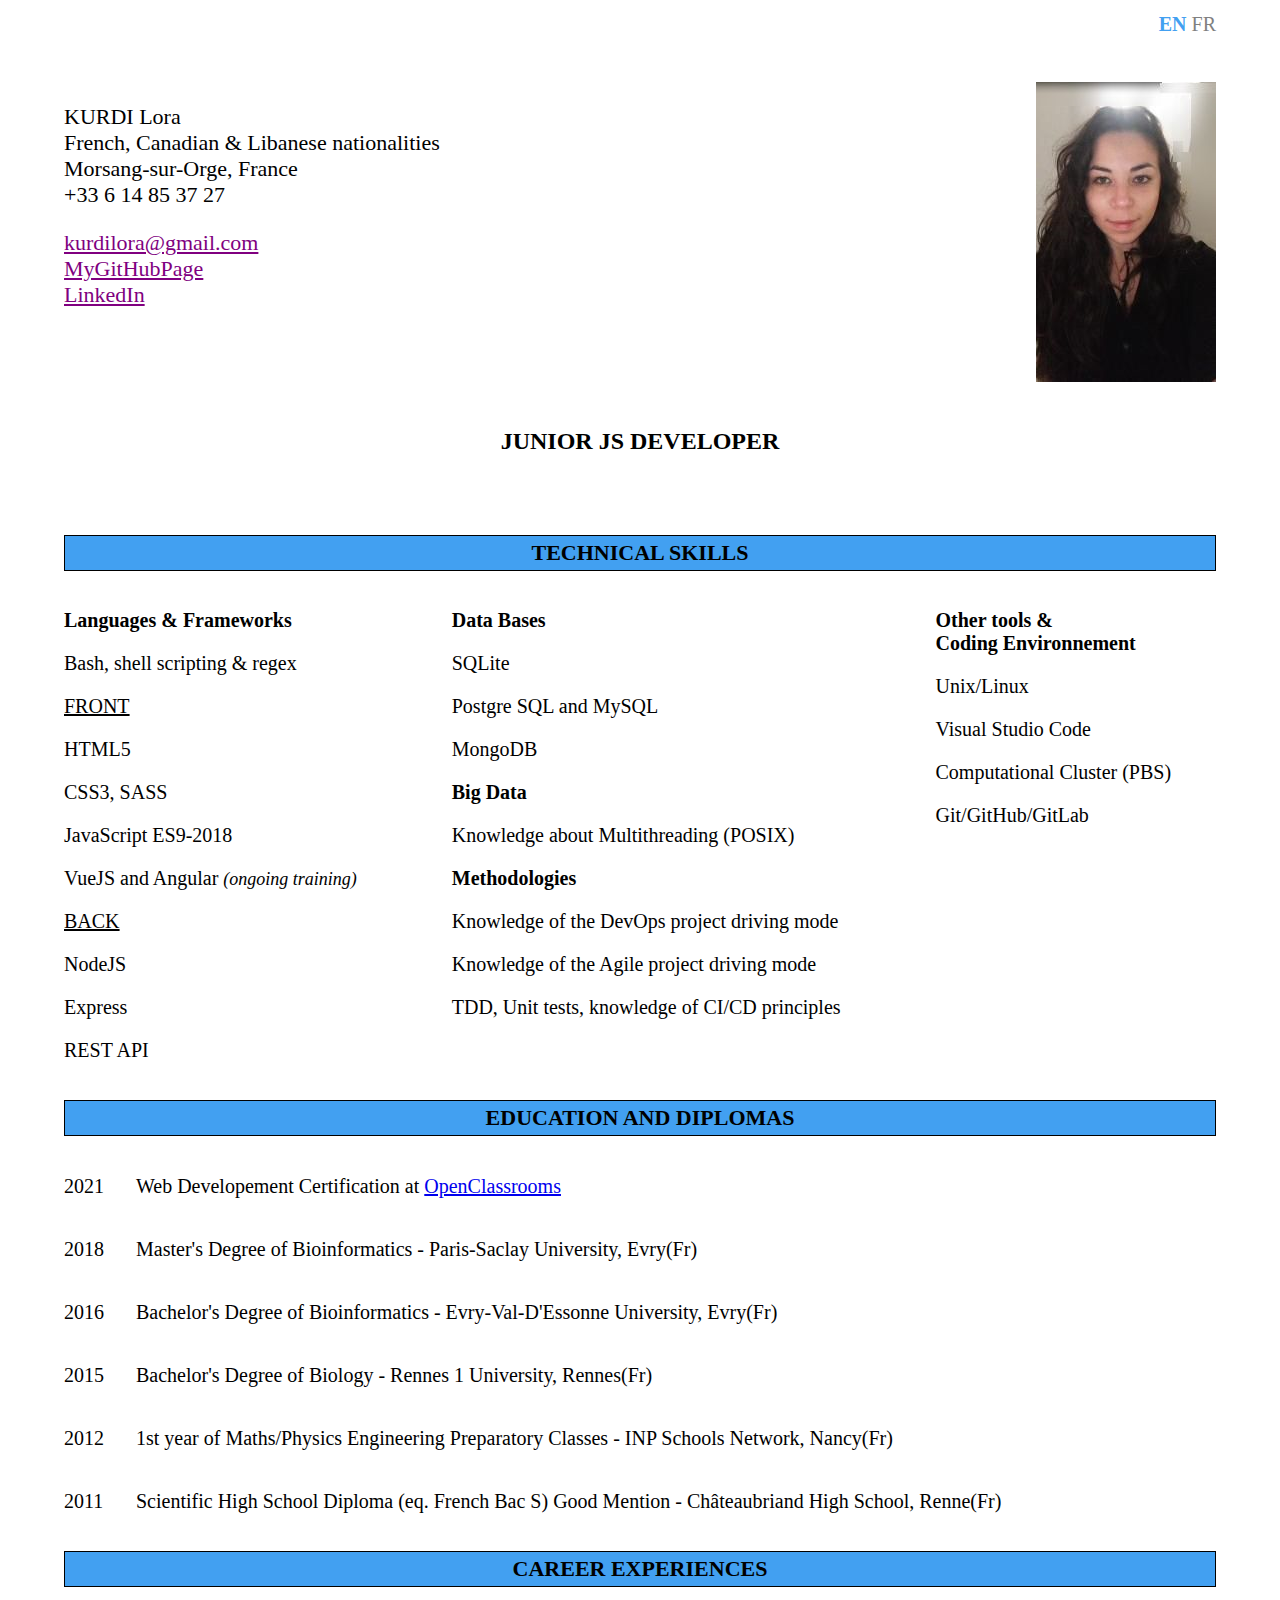
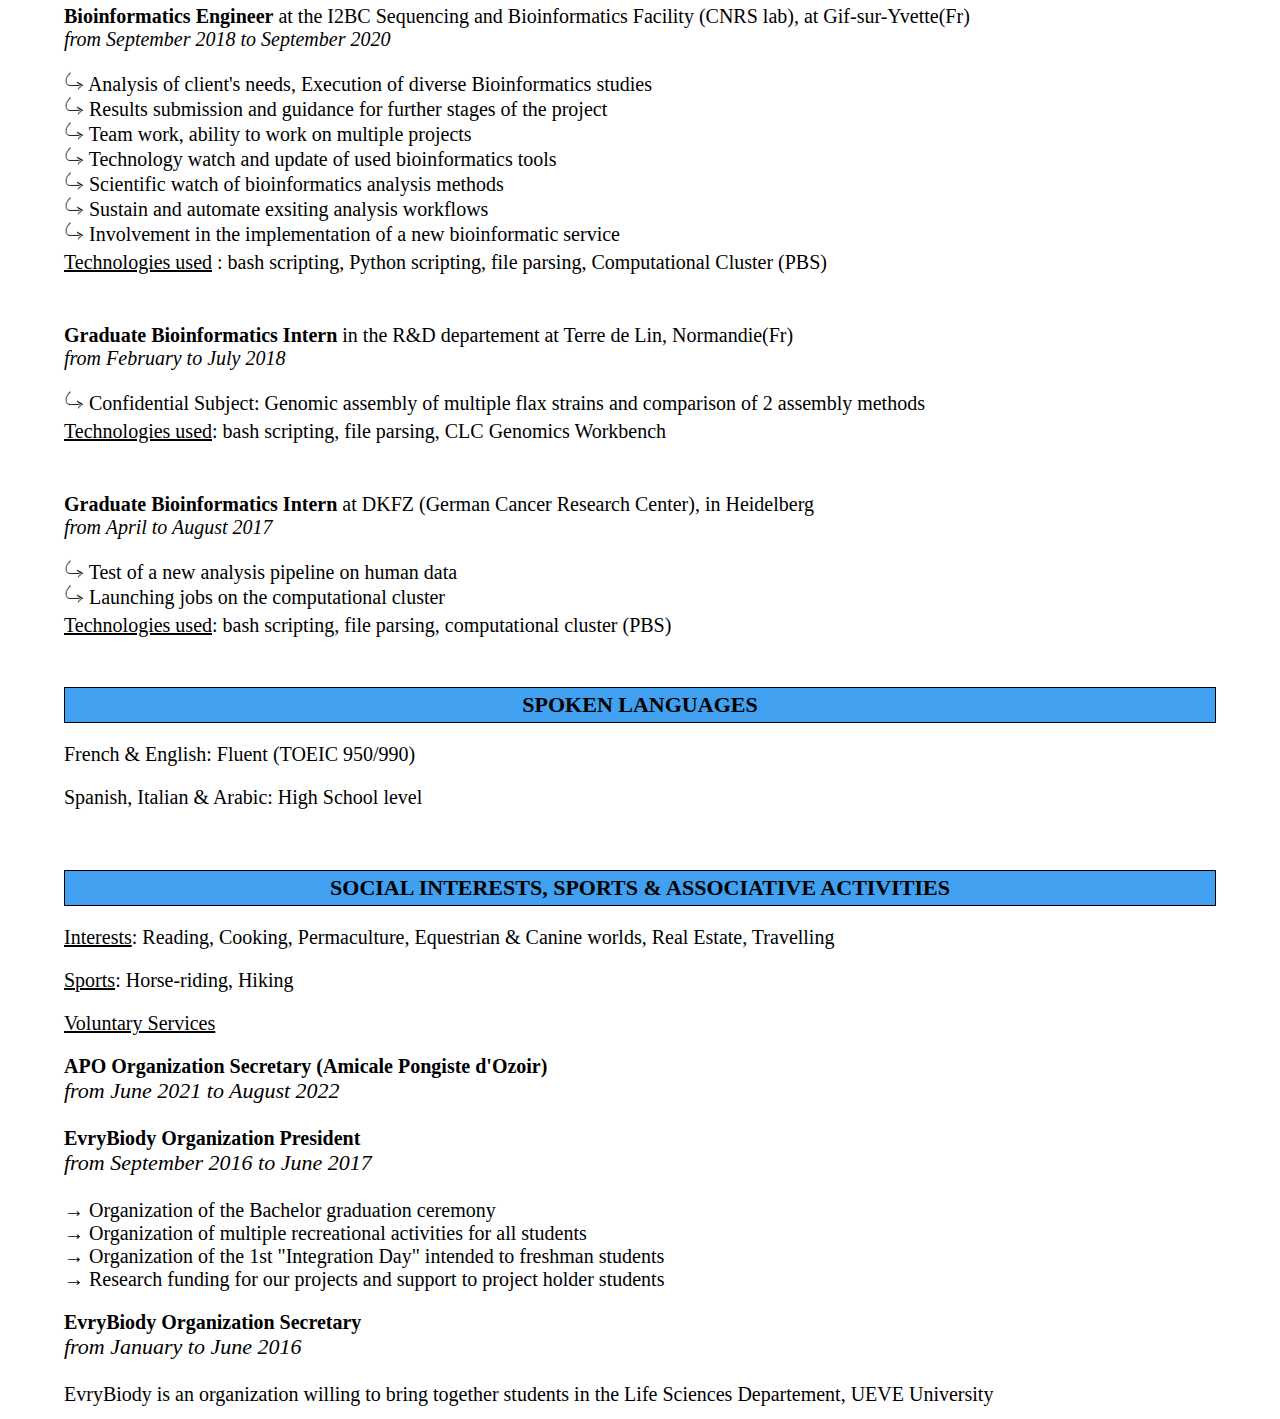
==== commit 2eb62a20: "corrections english version" ====
--- a/english.html
+++ b/english.html
@@ -82,7 +82,7 @@
 
 		
 		<h2>Career Experiences</h2>
-		<section class="exp">
+		<section id="exp">
 			<mark>Bioinformatics Engineer</mark> at the I2BC Sequencing and Bioinformatics Facility (CNRS lab), at Gif-sur-Yvette(Fr)<br/><div class="date">from September 2018 to September 2020</div>
 			<div id="cnrs_page-break">
 				<p><img src="./curved-arrow-black-png-0.png" alt="curved_arrow"/> Analysis of client's needs, Execution of diverse Bioinformatics studies<br/>
--- a/style.css
+++ b/style.css
@@ -104,7 +104,7 @@
 	color: black;
 }
 
-.formation .annee {
+.annee {
 	margin-right: 5px;
 }
 
@@ -134,7 +134,6 @@
 	height: 20px;
 	width: 20px;
 }
-
 
 	/*Centres d'intérêts */
 #interets span {
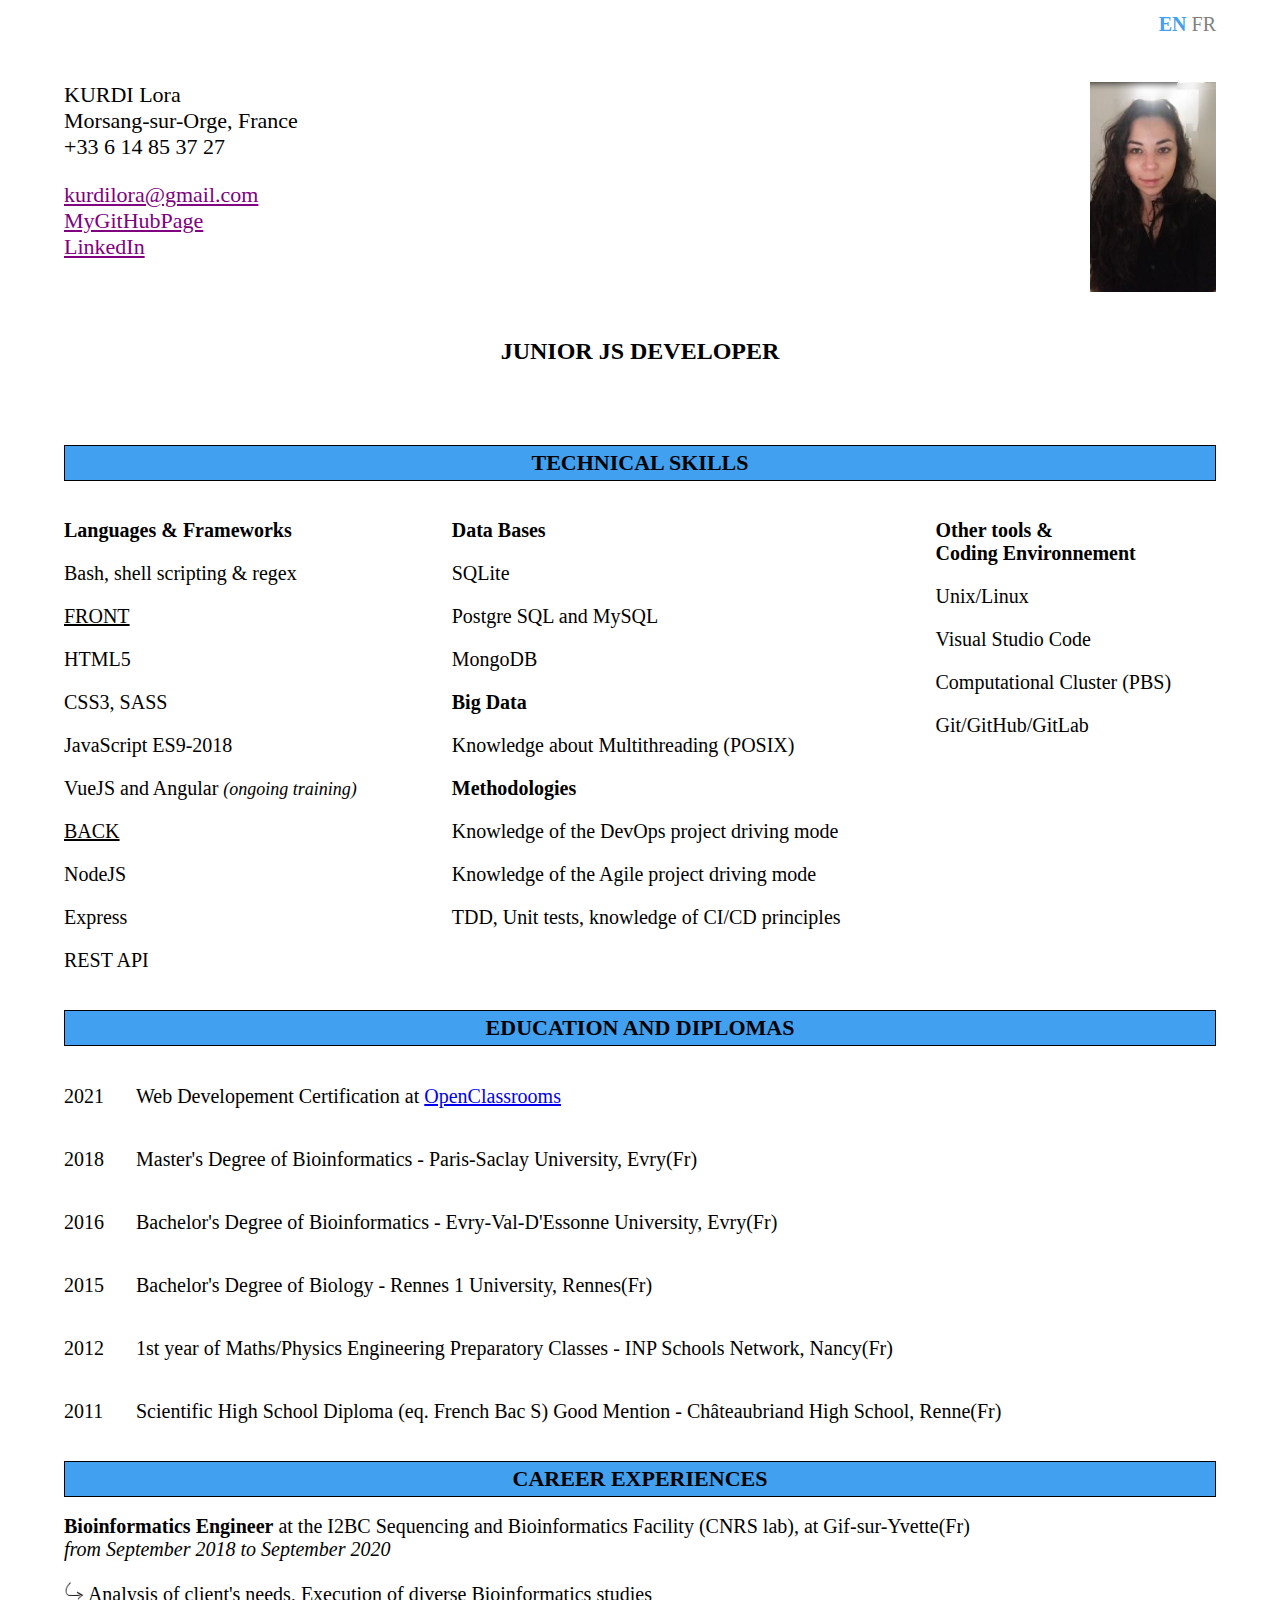
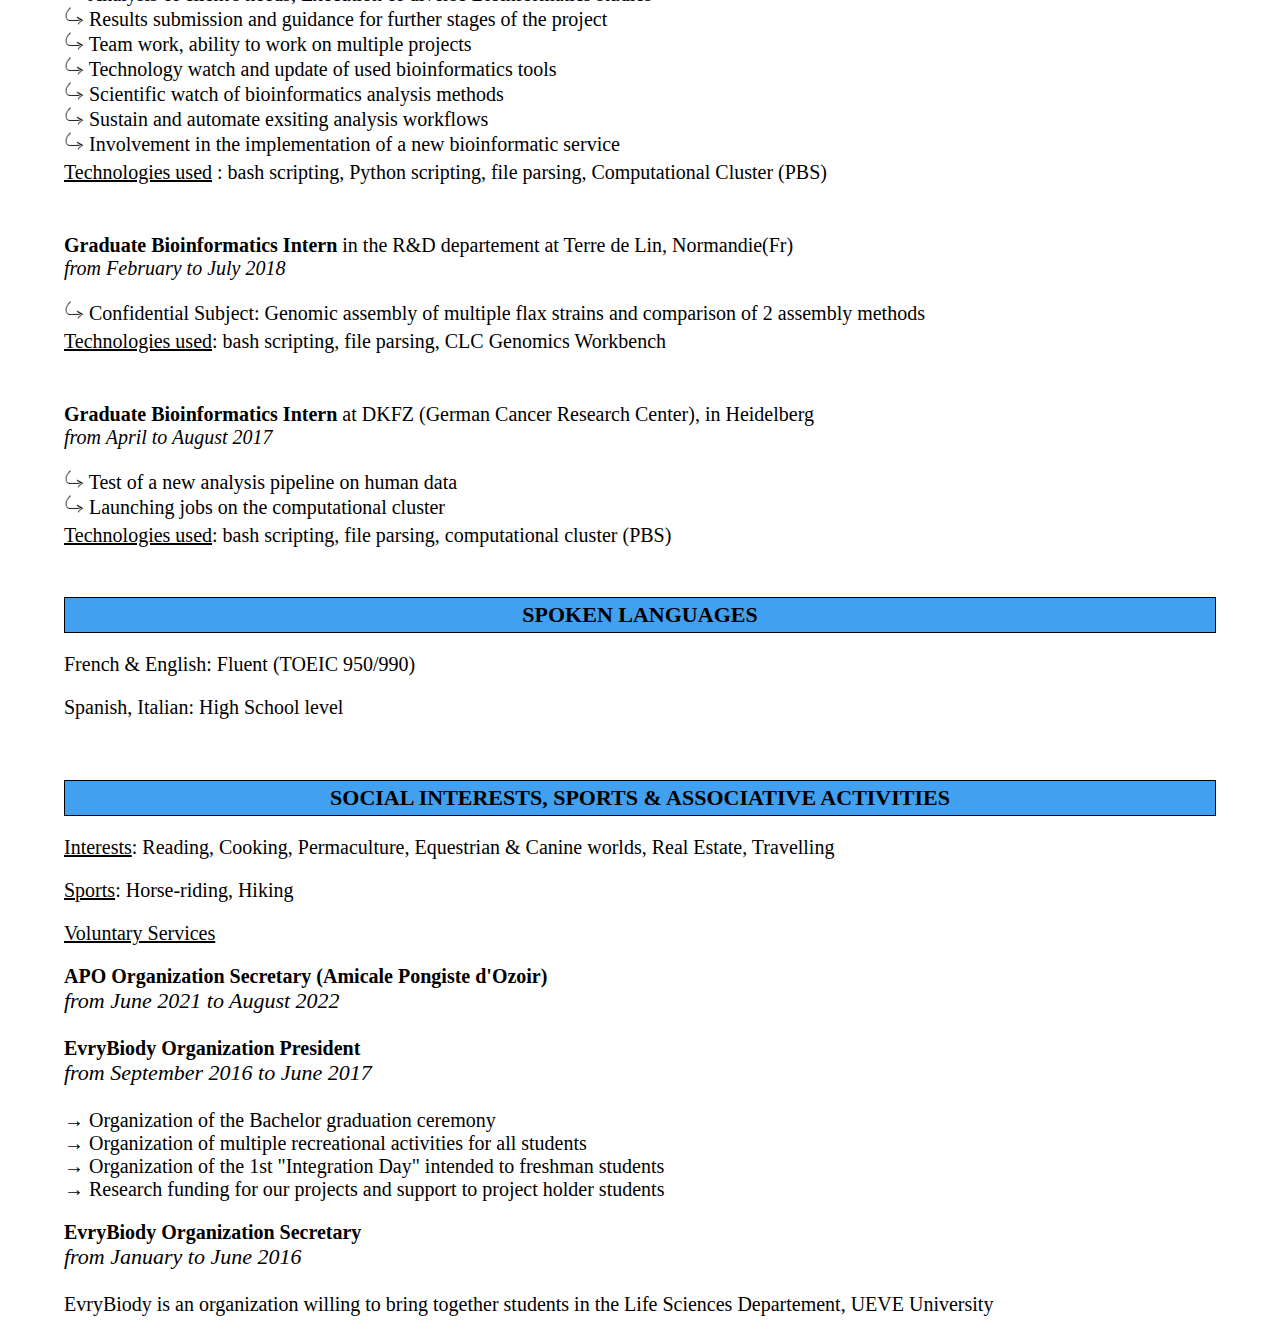
==== commit f0a8d160: "Photo changes" ====
--- a/english.html
+++ b/english.html
@@ -14,7 +14,6 @@
 		<div id="header">
 			<div>
 			<p>KURDI Lora<br/>
-			French, Canadian & Libanese nationalities<br/>
 			Morsang-sur-Orge, France<br/>
 			+33 6 14 85 37 27</p>
 			<p><a href="mailto: kurdilora@gmail.com" title="Send me an email" target="_blank">kurdilora@gmail.com</a><br/>
@@ -112,7 +111,7 @@
 
 		<h2>Spoken Languages</h2>
 		<p>French & English: Fluent (TOEIC 950/990)</p>
-		<p>Spanish, Italian & Arabic: High School level</p><br/>
+		<p>Spanish, Italian: High School level</p><br/>
 
 		<h2>Social Interests, Sports & Associative activities </h2>
 		<div id="interets">
--- a/style.css
+++ b/style.css
@@ -44,8 +44,16 @@
 	font-size: 22px;
 }
 
+#header p {
+	margin-top: 0;
+}
+
 #header a{
 	color: purple;
+}
+
+#header img {
+	height: 210px;
 }
 
 	/* Développeuse Python Junior */
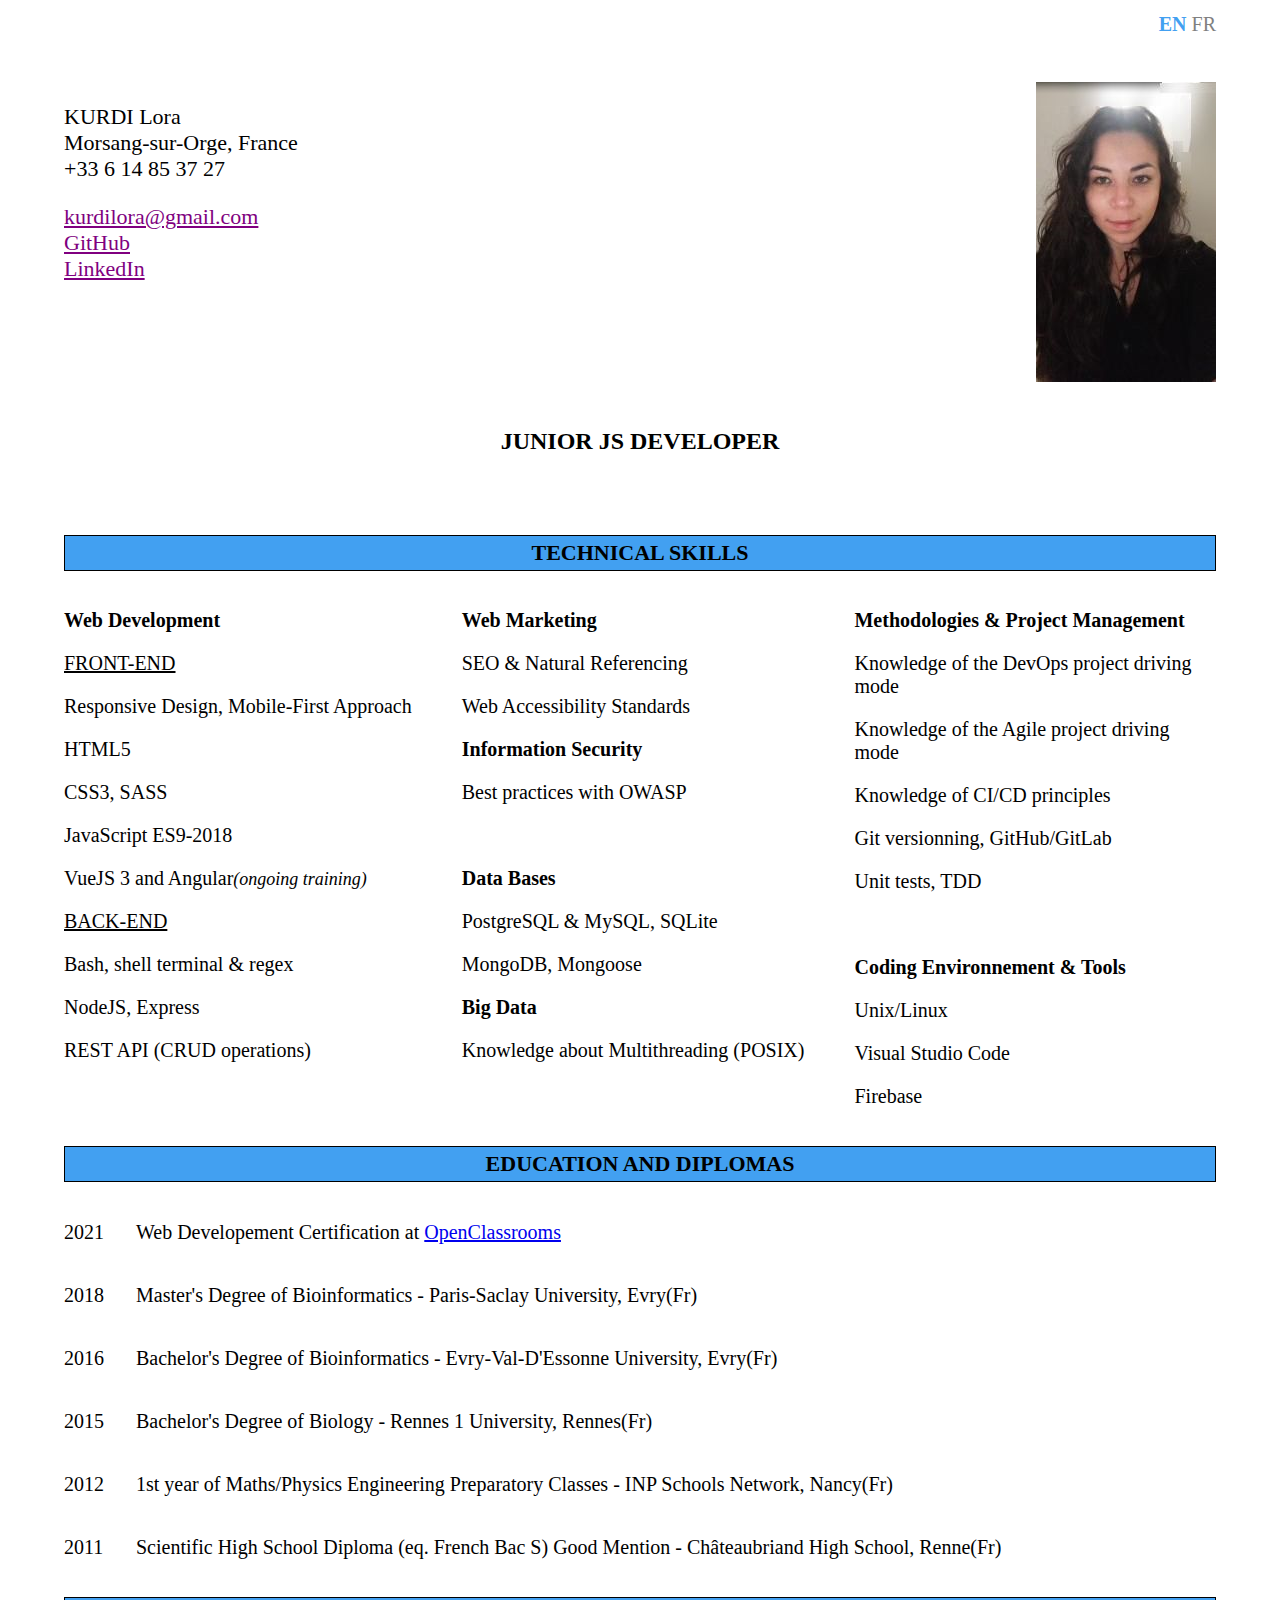
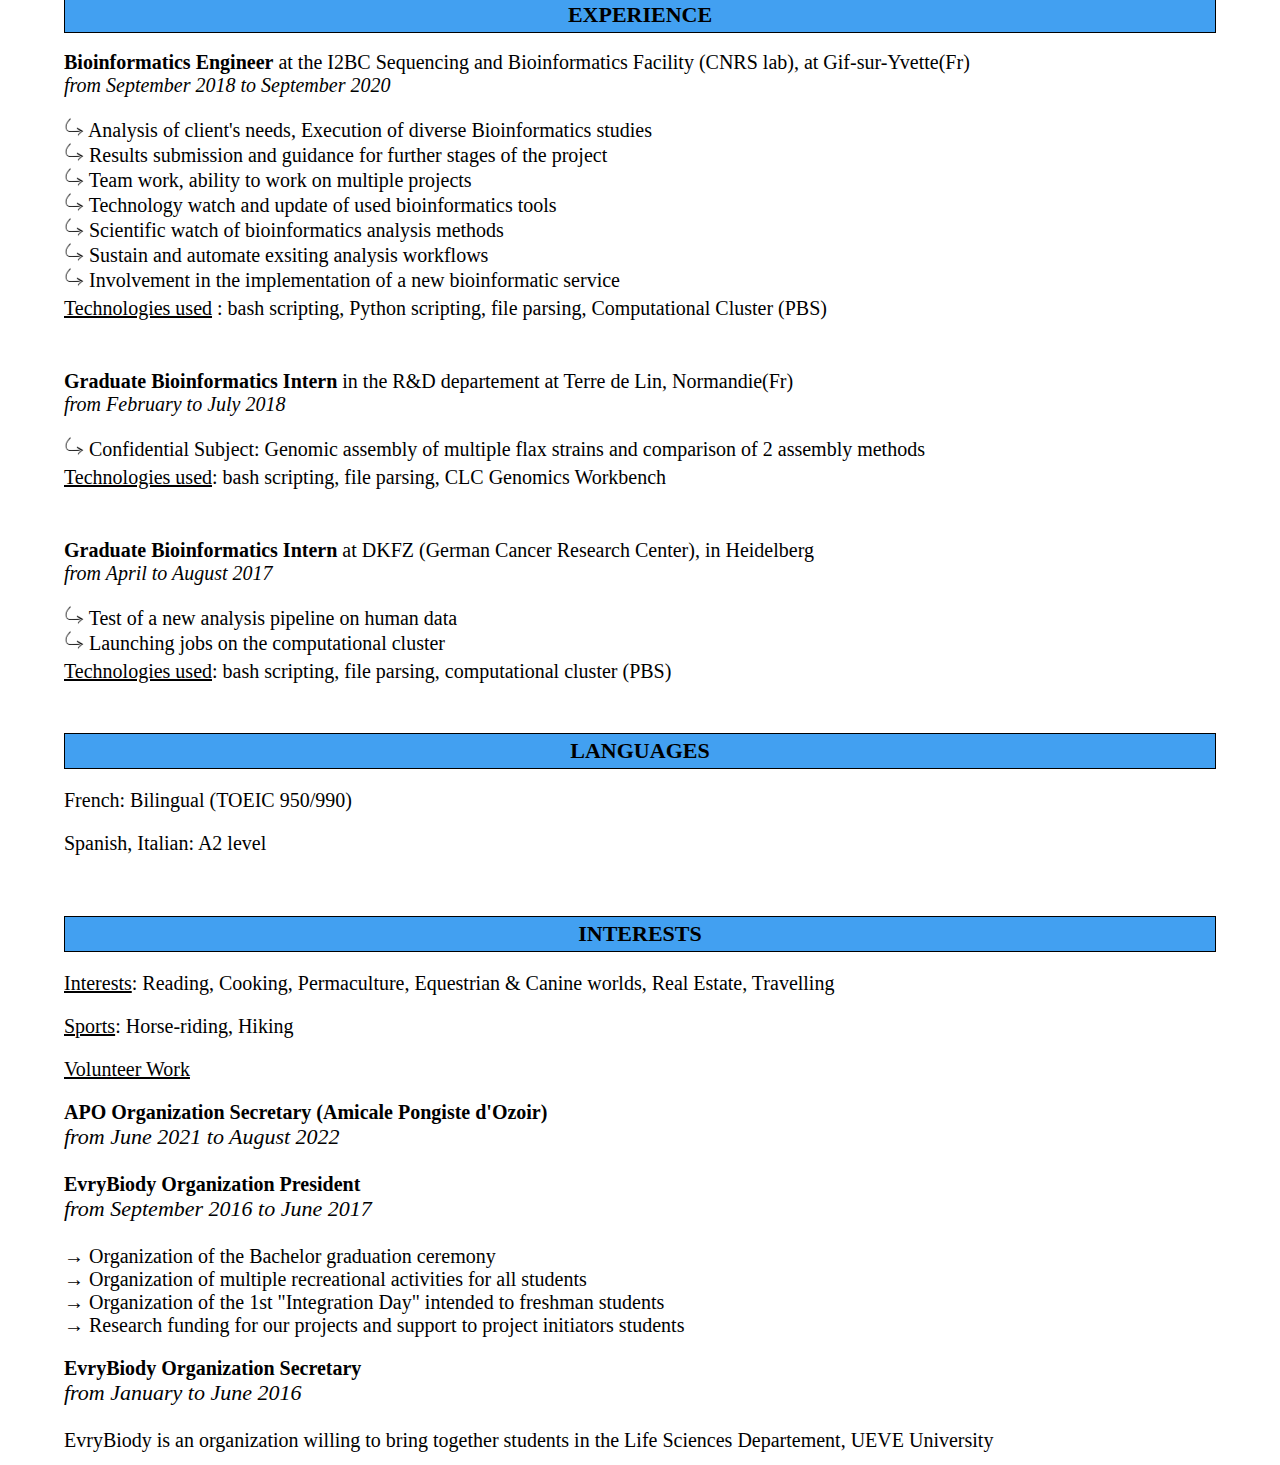
==== commit 2d1681e8: "MAJ July 2021" ====
--- a/english.html
+++ b/english.html
@@ -17,7 +17,7 @@
 			Morsang-sur-Orge, France<br/>
 			+33 6 14 85 37 27</p>
 			<p><a href="mailto: kurdilora@gmail.com" title="Send me an email" target="_blank">kurdilora@gmail.com</a><br/>
-			<a href="https://lkurdi292.github.io" title="Github Page" target="_blank">MyGitHubPage</a><br/>
+			<a href="https://github.com/LKurdi292" title="GitHub Profile" target="_blank">GitHub</a><br/>
 			<a href="https://www.linkedin.com/in/lorakurdi" title="LinkedIn Profile" target="_blank">LinkedIn</a></p>
 			</div>
 		
@@ -31,41 +31,48 @@
 		<h2>Technical Skills</h2>
 		<section id="competences">
 			<div id="langages">
-				<p><mark>Languages & Frameworks</mark></p>
-				<p>Bash, shell scripting & regex</p>
-				<p class="underline">FRONT</p>
+				<p><mark>Web Development</mark></p>
+				<p class="underline">FRONT-END</p>
+				<p>Responsive Design, Mobile-First Approach</p>
 				<p>HTML5</p>
 				<p>CSS3, SASS</p>
-				<P>JavaScript ES9-2018</p>
-				<P>VueJS and Angular <span>(ongoing training)</span></p>
-				<p class="underline">BACK</p>
-				<P>NodeJS</p>
-				<P>Express</p>
-				<P>REST API</p>
+				<p>JavaScript ES9-2018</p>
+				<p>VueJS 3 and Angular<span>(ongoing training)</span></p>
+				<p class="underline">BACK-END</p>
+				<p>Bash, shell terminal & regex</p>
+				<p>NodeJS, Express</p>
+				<p>REST API (CRUD operations)</p>
 				<!-- <p>Python3<br/><span>Pytest, scrapy, numpy, pandas, PEP 8&20</span></p> -->
 			</div>
 			
 			<div id="bdd_et_big-data">
+				<p><mark>Web Marketing</mark></p>
+				<p>SEO & Natural Referencing</p>
+				<p>Web Accessibility Standards</p>
+				
+				<p><mark>Information Security</mark></p>
+				<p>Best practices with OWASP</p><br>
+				
 				<p><mark>Data Bases</mark></p>
-				<p>SQLite</p>
-				<p>Postgre SQL and MySQL</p>
-				<P>MongoDB</P>
+				<p>PostgreSQL & MySQL, SQLite</p>
+				<p>MongoDB, Mongoose</p>
 
 				<p><mark>Big Data</mark></p>
 				<p>Knowledge about Multithreading (POSIX)</p>
-
-				<p><mark>Methodologies</mark></p>
+			</div>
+			
+			<div id="autres_outils">
+				<p><mark>Methodologies & Project Management</mark></p>
 				<p>Knowledge of the DevOps project driving mode </p>
 				<p>Knowledge of the Agile project driving mode</p>
-				<p>TDD, Unit tests, knowledge of CI/CD principles</p>
-			</div>
+				<p>Knowledge of CI/CD principles</p>
+				<p>Git versionning, GitHub/GitLab</p>
+				<p>Unit tests, TDD</p><br>
 
-			<div id="autres_outils">
-				<p><mark>Other tools &<br/>Coding Environnement</mark></p>
+				<p><mark>Coding Environnement & Tools</mark></p>
 				<p>Unix/Linux</p>
 				<p>Visual Studio Code</p>
-				<p>Computational Cluster (PBS)</p>
-				<p>Git/GitHub/GitLab</p>
+				<p>Firebase</p>
 			</div>
 		</section>
 
@@ -80,7 +87,7 @@
 		</section>
 
 		
-		<h2>Career Experiences</h2>
+		<h2>Experience</h2>
 		<section id="exp">
 			<mark>Bioinformatics Engineer</mark> at the I2BC Sequencing and Bioinformatics Facility (CNRS lab), at Gif-sur-Yvette(Fr)<br/><div class="date">from September 2018 to September 2020</div>
 			<div id="cnrs_page-break">
@@ -109,16 +116,16 @@
 			</div>
 		</section>
 
-		<h2>Spoken Languages</h2>
-		<p>French & English: Fluent (TOEIC 950/990)</p>
-		<p>Spanish, Italian: High School level</p><br/>
+		<h2>Languages</h2>
+		<p>French: Bilingual (TOEIC 950/990)</p>
+		<p>Spanish, Italian: A2 level</p><br/>
 
-		<h2>Social Interests, Sports & Associative activities </h2>
+		<h2>Interests</h2>
 		<div id="interets">
 			<p><span>Interests</span>: Reading, Cooking, Permaculture, Equestrian & Canine worlds, Real Estate, Travelling</p>
 			<p><span>Sports</span>: Horse-riding, Hiking</p>
 
-			<p><span>Voluntary Services</span></p>
+			<p><span>Volunteer Work</span></p>
 
 			<strong>APO Organization Secretary (Amicale Pongiste d'Ozoir)</strong>
 			<div class="date"> from June 2021 to August 2022</div>
@@ -129,7 +136,7 @@
 			→ Organization of the Bachelor graduation ceremony<br />
 			→ Organization of multiple recreational activities for all students<br />
 			→ Organization of the 1st "Integration Day" intended to freshman students<br />
-            → Research funding for our projects and support to project holder students</p>
+            → Research funding for our projects and support to project initiators students</p>
             
 			<strong>EvryBiody Organization Secretary</strong>
 			<div class="date">from January to June 2016</div>
--- a/style.css
+++ b/style.css
@@ -44,19 +44,11 @@
 	font-size: 22px;
 }
 
-#header p {
-	margin-top: 0;
-}
-
 #header a{
 	color: purple;
 }
 
-#header img {
-	height: 210px;
-}
-
-	/* Développeuse Python Junior */
+	/* Développeuse JS Junior */
 h1 {
 	font-size: 24px;
 	text-align: center;
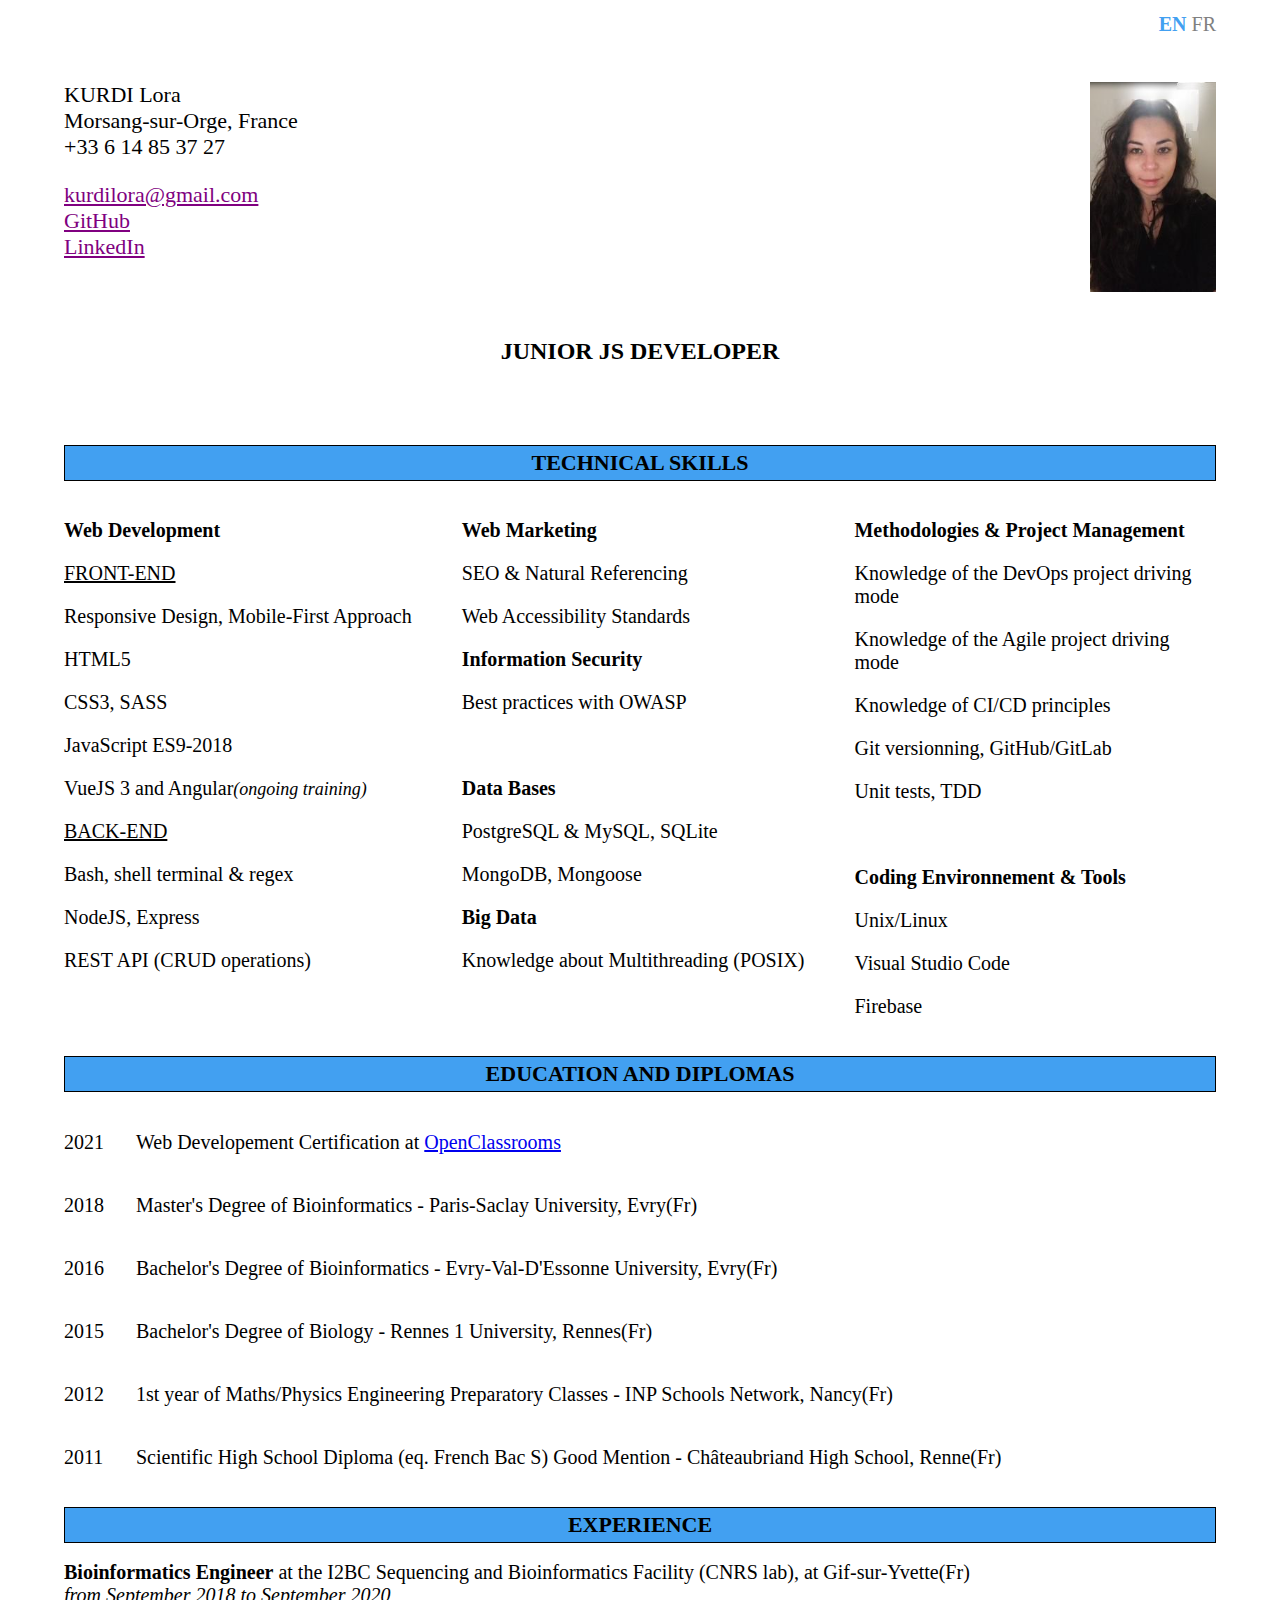
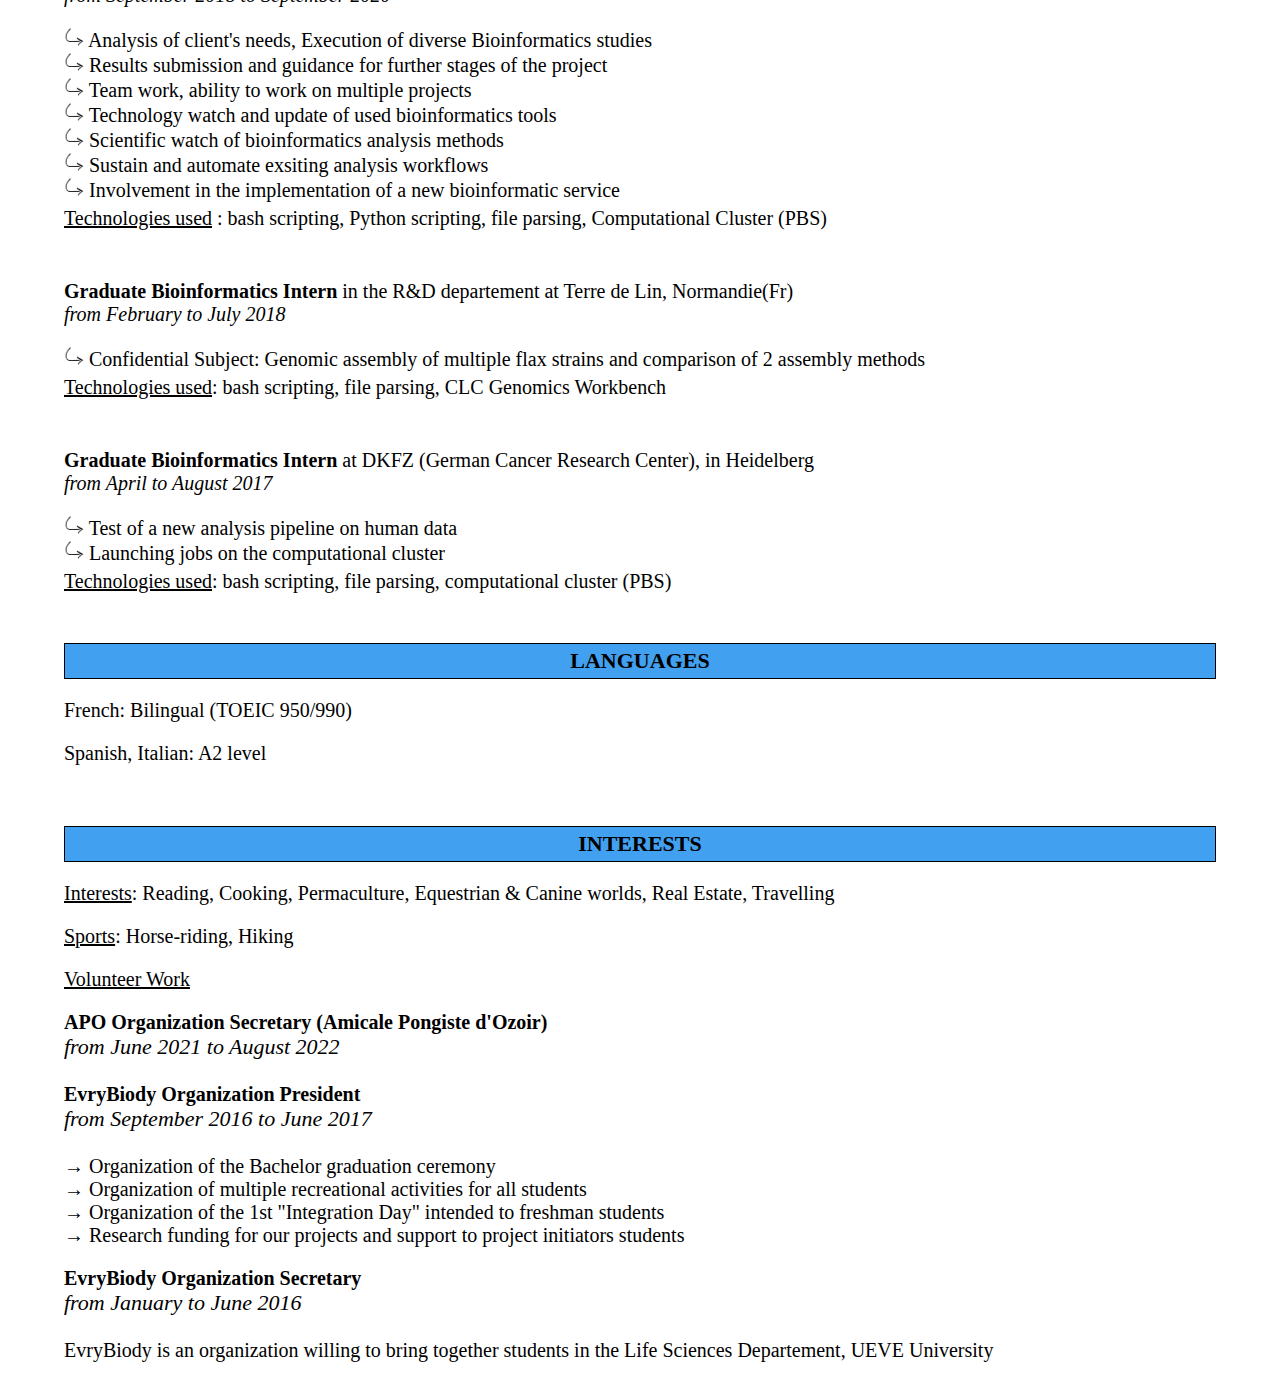
==== commit 2d34986c: "Merge" ====
--- a/english.html
+++ b/english.html
@@ -120,6 +120,7 @@
 		<p>French: Bilingual (TOEIC 950/990)</p>
 		<p>Spanish, Italian: A2 level</p><br/>
 
+
 		<h2>Interests</h2>
 		<div id="interets">
 			<p><span>Interests</span>: Reading, Cooking, Permaculture, Equestrian & Canine worlds, Real Estate, Travelling</p>
--- a/style.css
+++ b/style.css
@@ -44,11 +44,19 @@
 	font-size: 22px;
 }
 
+#header p {
+	margin-top: 0;
+}
+
 #header a{
 	color: purple;
 }
 
-	/* Développeuse JS Junior */
+/* Développeuse JS Junior */
+#header img {
+	height: 210px;
+}
+
 h1 {
 	font-size: 24px;
 	text-align: center;
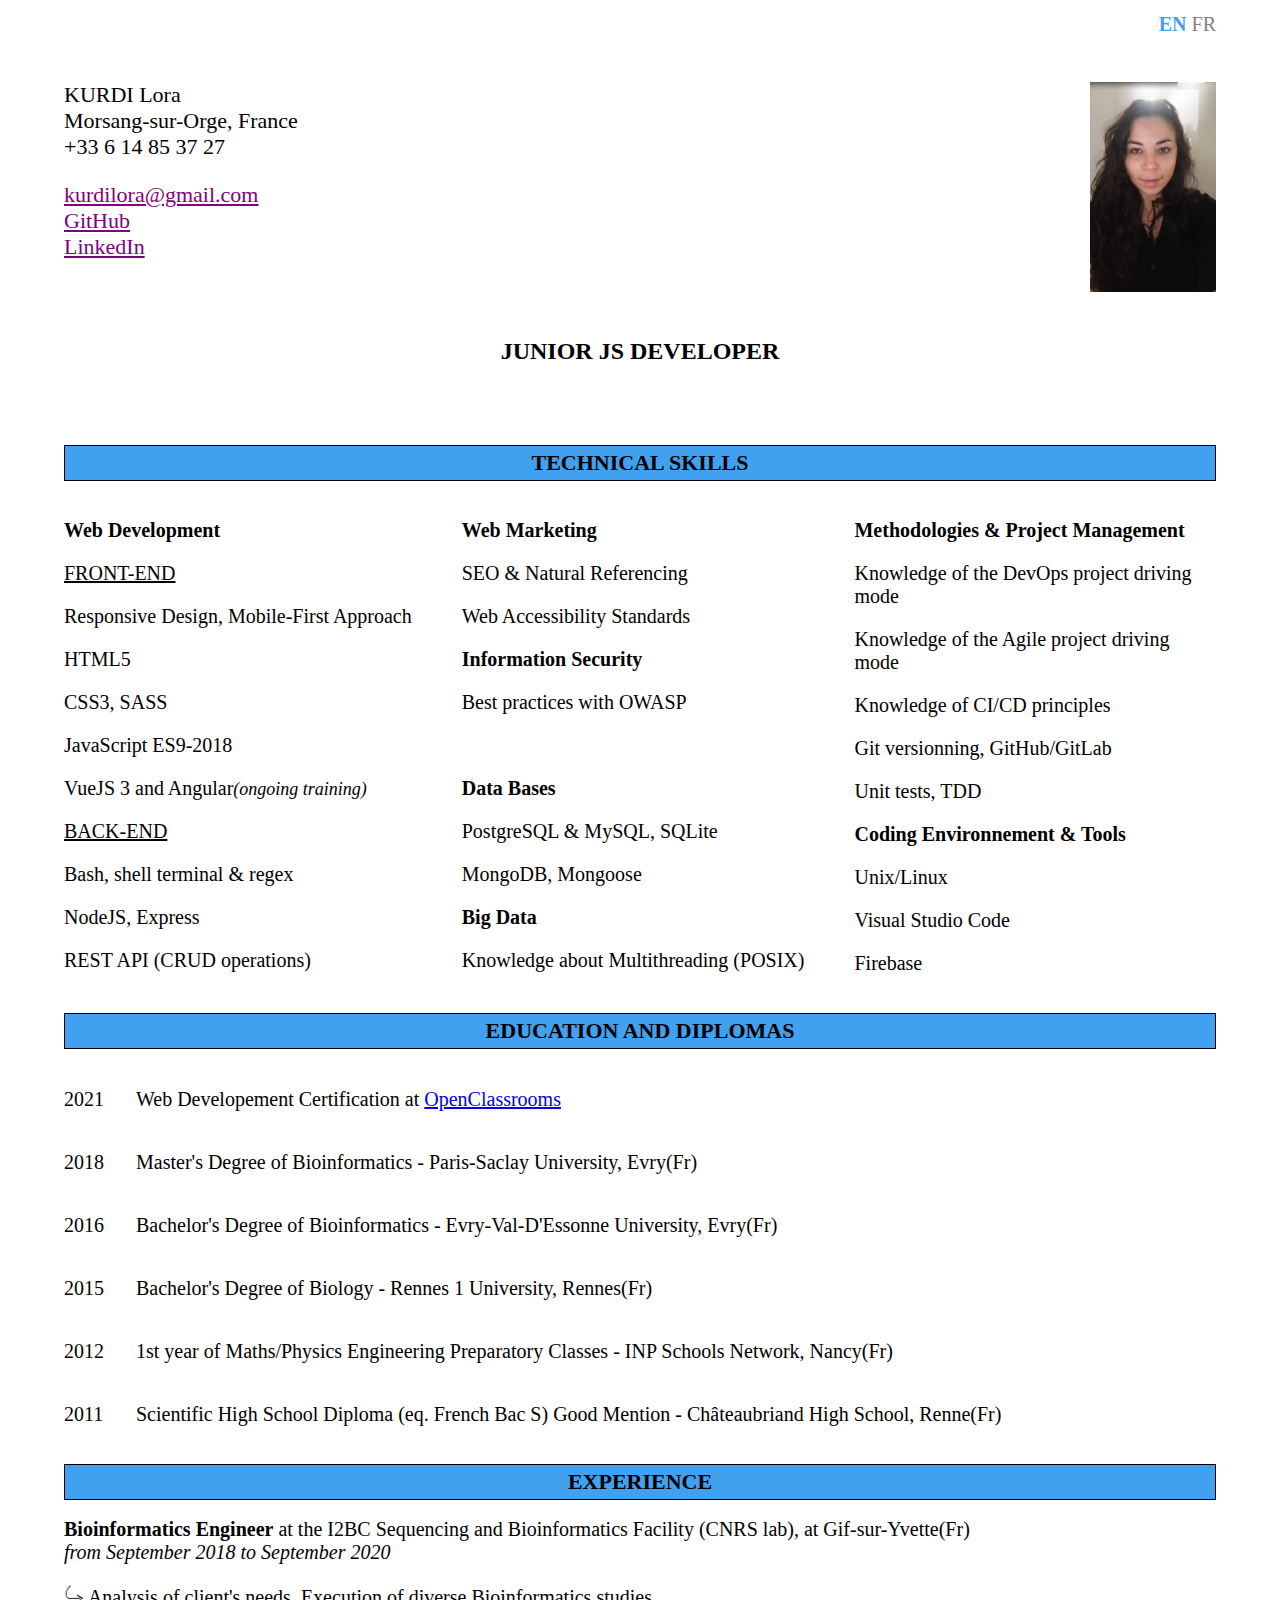
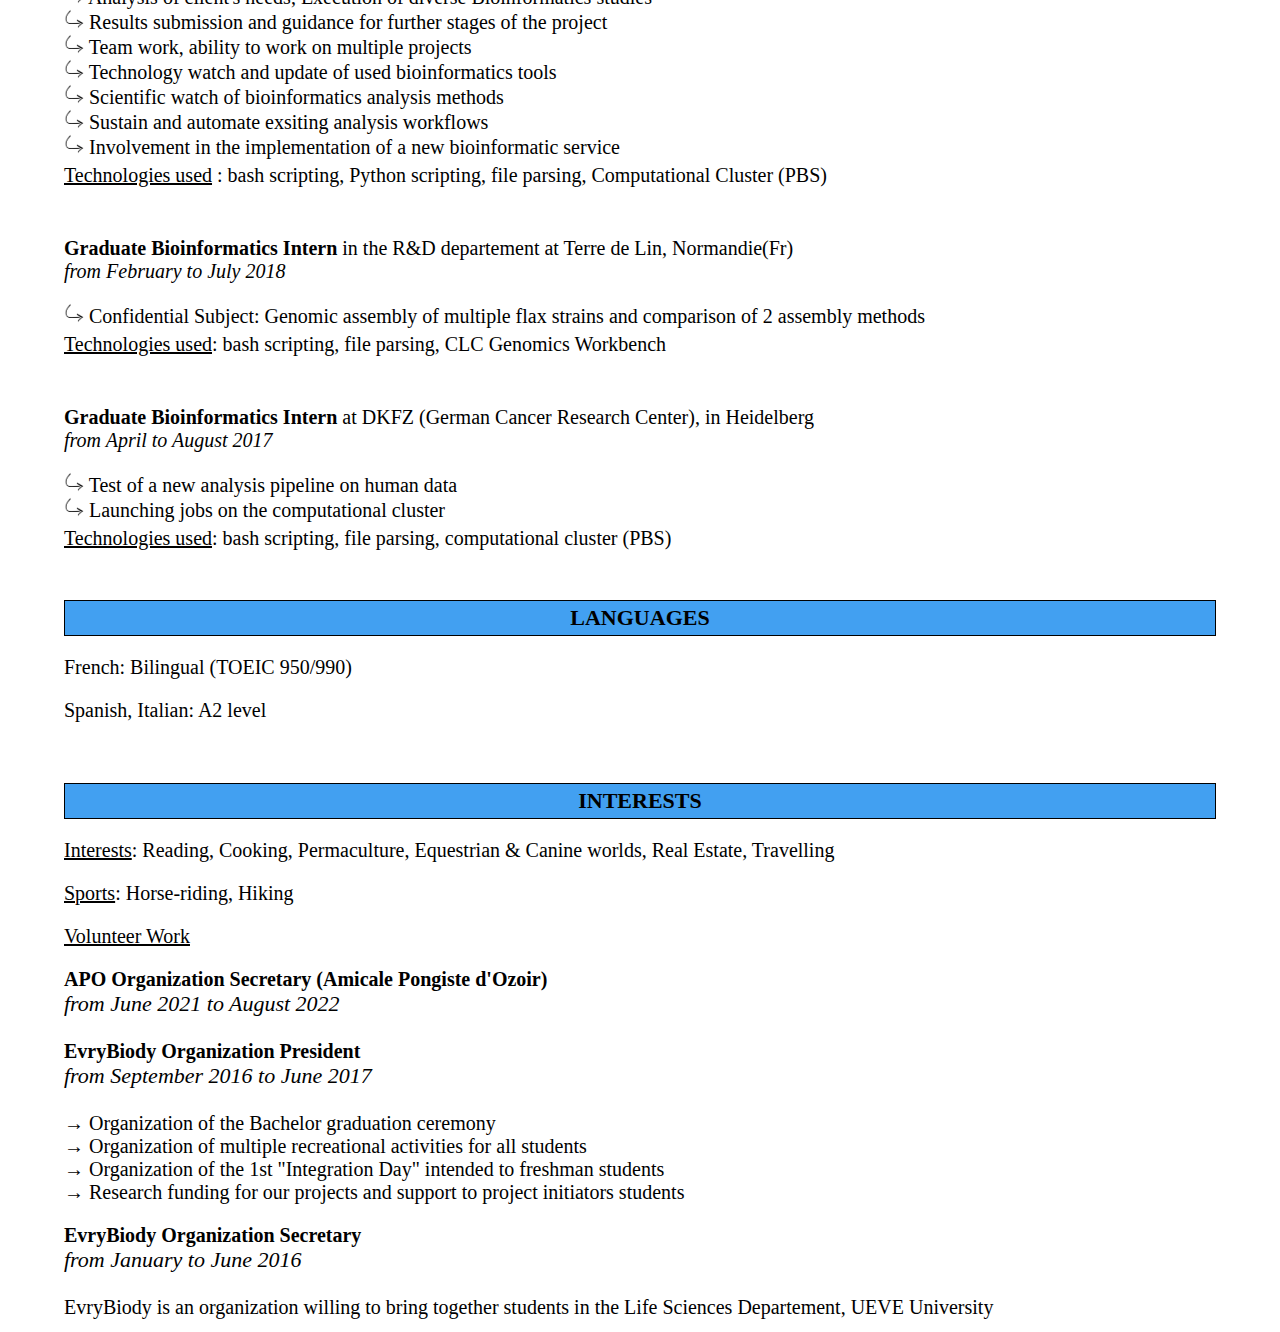
==== commit ea5b5ccb: "Correction saut de page" ====
--- a/english.html
+++ b/english.html
@@ -67,7 +67,7 @@
 				<p>Knowledge of the Agile project driving mode</p>
 				<p>Knowledge of CI/CD principles</p>
 				<p>Git versionning, GitHub/GitLab</p>
-				<p>Unit tests, TDD</p><br>
+				<p>Unit tests, TDD</p>
 
 				<p><mark>Coding Environnement & Tools</mark></p>
 				<p>Unix/Linux</p>
